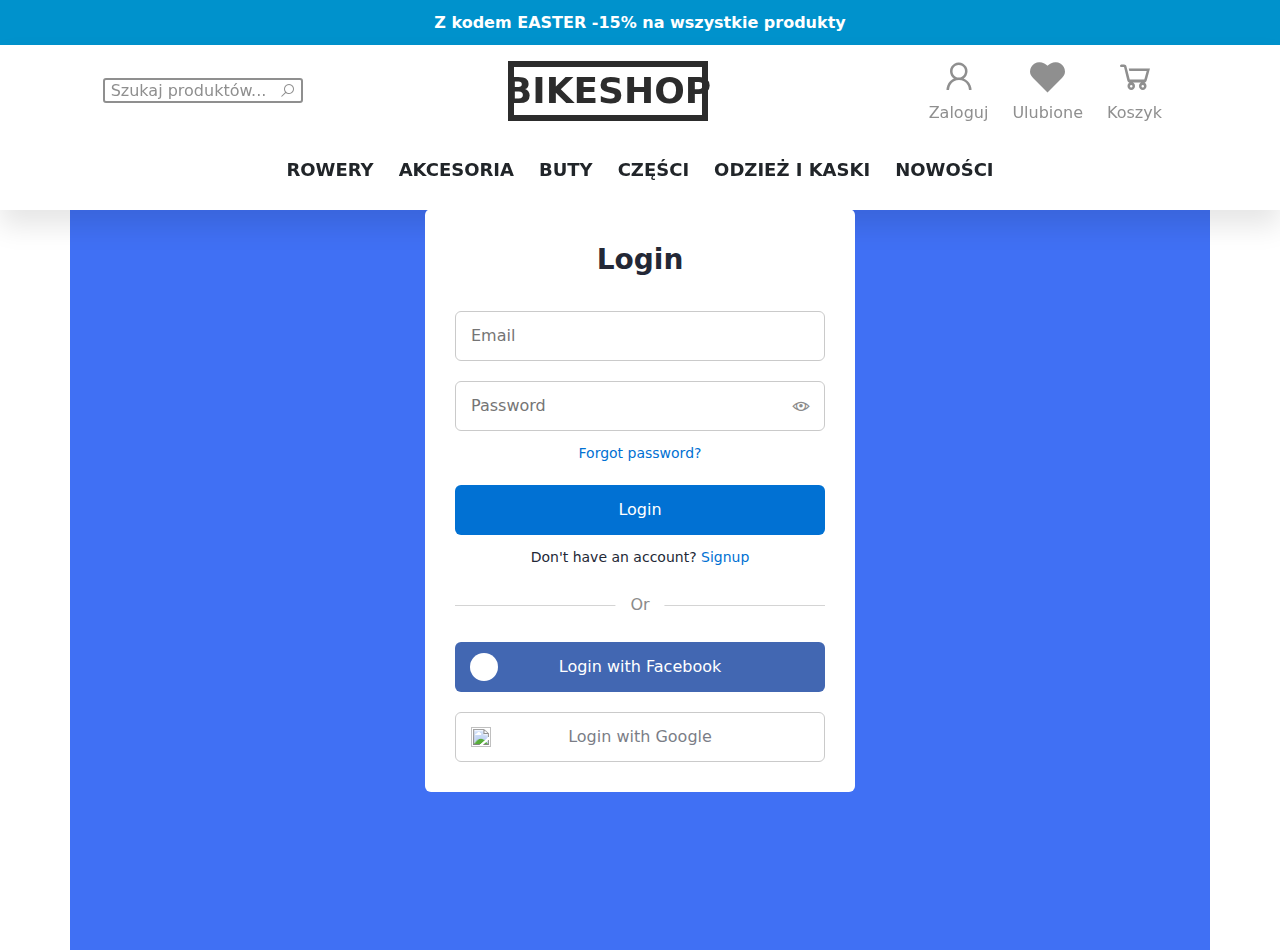
==== login.html @ 2d062e34 "Added login page" ====
<!DOCTYPE html>
<html lang="en">

<head>
    <meta charset="UTF-8">
    <meta http-equiv="X-UA-Compatible" content="IE=edge">
    <meta name="viewport" content="width=device-width, initial-scale=1.0">
    <title>Login</title>
    <link rel="stylesheet" href="assets/css/style.css">
    <link rel="stylesheet" href="assets/css/bootstrap.css">
    <link rel="stylesheet" href="./assets/css/line-awesome.min.css">
</head>

<body>


    <body>
        <div class="promotionNav">Z kodem EASTER -15% na wszystkie produkty</div>
        <div class="nav">

            <div class="navMain">
                <div class="searchBar">Szukaj produktów...<i class="las la-search"></i></div>
                <a href="#"><div class="navLogo">BIKESHOP</div></a>
                <div class="userIcons ">
                    <a href="login.html"><div class="userLogin">
                        <i class="las la-user"></i>
                        Zaloguj
                    </div></a>
                    <div class="userFavorite">
                        <i class="las la-heart"></i>
                        Ulubione
                    </div>
                    <div class="userCart">
                        <i class="las la-shopping-cart"></i>
                        Koszyk
                    </div>
                </div>
            </div>
            <div class="categoriesNav">
                <a>ROWERY</a>
                <a>AKCESORIA</a>
                <a>BUTY</a>
                <a>CZĘŚCI</a>
                <a>ODZIEŻ I KASKI</a>
                <a>NOWOŚCI</a>
            </div>
        </div>

        <section class="container forms" style="margin-top: 50px;">
            <div class="form login">
                <div class="form-content">
                    <header>Login</header>
                    <form action="#">
                        <div class="field input-field">
                            <input type="email" placeholder="Email" class="input">
                        </div>

                        <div class="field input-field">
                            <input type="password" placeholder="Password" class="password">
                            <i class="las la-eye eye-icon"></i>
                        </div>

                        <div class="form-link">
                            <a href="#" class="forgot-pass">Forgot password?</a>
                        </div>

                        <div class="field button-field">
                            <button>Login</button>
                        </div>
                    </form>

                    <div class="form-link">
                        <span>Don't have an account? <a href="#" class="link signup-link">Signup</a></span>
                    </div>
                </div>

                <div class="line"></div>

                <div class="media-options">
                    <a href="#" class="field facebook">
                        <i class='bx bxl-facebook facebook-icon'></i>
                        <span>Login with Facebook</span>
                    </a>
                </div>

                <div class="media-options">
                    <a href="#" class="field google">
                        <img src="#" alt="" class="google-img">
                        <span>Login with Google</span>
                    </a>
                </div>

            </div>

            <!-- Signup Form -->

            <div class="form signup">
                <div class="form-content">
                    <header>Signup</header>
                    <form action="#">
                        <div class="field input-field">
                            <input type="email" placeholder="Email" class="input">
                        </div>

                        <div class="field input-field">
                            <input type="password" placeholder="Create password" class="password">
                        </div>

                        <div class="field input-field">
                            <input type="password" placeholder="Confirm password" class="password">
                            <i class='bx bx-hide eye-icon'></i>
                        </div>

                        <div class="field button-field">
                            <button>Signup</button>
                        </div>
                    </form>

                    <div class="form-link">
                        <span>Already have an account? <a href="#" class="link login-link">Login</a></span>
                    </div>
                </div>

                <div class="line"></div>

                <div class="media-options">
                    <a href="#" class="field facebook">
                        <i class='bx bxl-facebook facebook-icon'></i>
                        <span>Login with Facebook</span>
                    </a>
                </div>

                <div class="media-options">
                    <a href="#" class="field google">
                        <img src="#" alt="" class="google-img">
                        <span>Login with Google</span>
                    </a>
                </div>

            </div>
        </section>



</body>

</html>
---- assets/css/style.css ----
@import url('https://fonts.googleapis.com/css2?family=Inter:wght@300;400;500;600;700;800;900&display=swap');

:root {
    --color-body: #ffff;
    --color-base: #0092cc;
    --color-text: #1e1e1e;
    --font-base: "Inter";
}

* {
    box-sizing: border-box;
    margin: 0;
    padding: 0;
}

body {
    background-color: var(--color-body);
    color: var(--color-text);
    font-family: var(--font-base), sans-serif;
}

.main {
    display: flex;
    flex-direction: column;
}

.promotionNav {
    position: fixed;
    background-color: var(--color-base);
    color: #ffff;
    font-weight: 700;
    
    display: flex;
    flex-direction: row;
    justify-content: center;
    align-items: center;
    width: 100%;
    height: 45px;
    top: 0;
    margin-bottom: 24px;
    
}

.nav {
    position: fixed;
    background-color: var(--color-body);
    width: 100%;
    height: 165px;
    display: flex;
    justify-content: center;
    align-items: center;
    flex-direction: column;
    box-shadow: 0px 16px 26px rgba(0, 0, 0, 0.1);
    top: 45px;
    left: 0;
    
}

.navMain {
    display: flex;
    justify-content: space-around;
    align-items: center;
    flex-direction: row;
    width: 100%;
    margin-bottom: 24px;
}

a:link {
    text-decoration: none;
}

.searchBar {
    color: #8F8F8F;
    font-size: 16px;
    width: 200px;
    height: 25px;
    border: 2px solid #8F8F8F;
    border-radius: 3px;
    padding: 4px 6px;
}

.searchBar {
    display: flex;
    justify-content: space-between;
    align-items: center;
    flex-direction: row;
}

.navLogo {
    display: flex;
    justify-content: center;
    align-items: center;
    padding: 8px 8px;
    width: 200px;
    height: 60px;
    border: 6px solid #2c2c2c;
    color: #2c2c2c;
    font-size: 36px;
    font-weight: 700;
}

.userIcons {
    display: flex;
    justify-content: center;
    align-items: center;
    width: 264px;
    height: 56px;
    gap: 24px;
}

.userLogin {
    display: flex;
    flex-direction: column;
    justify-content: center;
    align-items: center;
    color: #8F8F8F;
    gap: 5px;
}

.userFavorite {
    display: flex;
    flex-direction: column;
    justify-content: center;
    align-items: center;
    color: #8F8F8F;
    gap: 5px;
}

.userCart {
    display: flex;
    flex-direction: column;
    justify-content: center;
    align-items: center;
    color: #8F8F8F;
    gap: 5px;
}

.userIcons i {
    color: #8f8f8f;
    font-size: 40px;
}

.categoriesNav {
    display: flex;
    justify-content: center;
    align-items: center;
    flex-direction: row;
    width: 100%;
    height: 50px;
    background-color: #ffff;
    gap: 25px;
}

.categoriesNav a {
    font-weight: 700;
    color: #1e1e1e;
    font-size: 18px;
}

.banner_container {
    position: static;
    width: 100%;
    height: 350px;
    overflow: hidden;
    margin-bottom: 50px;
}

.banner_middle1 {
    position:static;
    width: 100%;
    height: 350px;
    background-image: linear-gradient(rgba(0, 0, 0, 0.6), rgba(0, 0, 0, 0.8)), url(/assets/images/pexels-philipp-m-100582.jpg);
    background-size: cover;
    background-repeat: no-repeat;
    background-position: center center;
    padding: 24px;
    
}

.banner_middle1 {
    display: flex;
    flex-direction: row;
    justify-content: space-between;
    align-items: end;
}

.banner_heading {
    display: flex;
    flex-direction: column;
    
}

h1 {
    color: var(--color-base);
}

.banner_heading p {
    color: #ffff;
    font-weight: 500;
    font-size: 28px;
}

.banner_btn {
    background-color: #0092cc;
    border-radius: 20px;
    display: flex;
    flex-direction: row;
    justify-content: center;
    align-items: center;
    padding: 5px 10px;
    width: 172px;
    height: 49px;
    font-weight: 700;
    color: #ffff;
}

.banner_middle2 {
    
    width: 100%;
    height: 350px;
    background-image: linear-gradient(rgba(0, 0, 0, 0.6), rgba(0, 0, 0, 0.8)), url(/assets/images/pexels-mike-1174103.jpg);
    background-size: cover;
    background-repeat: no-repeat;
    background-position: center center;
}

.banner_middle3 {
    position:static;
    width: 100%;
    height: 350px;
    background-image: linear-gradient(rgba(0, 0, 0, 0.6), rgba(0, 0, 0, 0.8)), url(/assets/images/pexels-irene-lasus-90454.jpg);
    background-size: cover;
    background-repeat: no-repeat;
    background-position: center center;
}



.dot {
    height: 15px;
    width: 15px;
    margin: 0 2px;
    background-color: #bbb;
    border-radius: 50%;
    display: inline-block;
    transition: background-color 0.6s ease;
  }


.products_container {
    margin-top: 24px;
    width: 100%;
    height: 350px;
    display: flex;
    align-items: center;
    flex-direction: row;
    gap: 24px;
}

.product {
    display: flex;
    justify-content: center;
    flex-direction: column;
    padding: 16px;
    background-color: #ffff;
    width: 246px;
    height: 290px;
    box-shadow: 0px 0px 30px rgba(0, 0, 0, 0.1);
}

.product img {

    height: 70%;
}

.product_info {
    display: flex;
    flex-direction: column;
    width: 100%;

}

.product_price {
    display: flex;
    align-items: center;
    gap: 5px;
    font-weight: 700;
}

.product_currency {
    font-size: 12px;
}









.footer {
    
    display: flex;
    justify-content: space-between;
    align-items: center;
    padding: 5px 32px;
    bottom: 0;
    
}

.footer_socials {
    display: flex;
    justify-content: center;
    align-items: center;
    font-size: 28px;
    gap: 24px;
    color: #2c2c2c;
    
}

.footer a {
    color: #2c2c2c;
}


.container{
    height: 100vh;
    width: 100%;
    display: flex;
    align-items: center;
    justify-content: center;
    background-color: #4070f4;
    column-gap: 30px;
}
.form{
    position: absolute;
    max-width: 430px;
    width: 100%;
    padding: 30px;
    border-radius: 6px;
    background: #FFF;
}
.form.signup{
    opacity: 0;
    pointer-events: none;
}
.forms.show-signup .form.signup{
    opacity: 1;
    pointer-events: auto;
}
.forms.show-signup .form.login{
    opacity: 0;
    pointer-events: none;
}
header{
    font-size: 28px;
    font-weight: 600;
    color: #232836;
    text-align: center;
}
form{
    margin-top: 30px;
}
.form .field{
    position: relative;
    height: 50px;
    width: 100%;
    margin-top: 20px;
    border-radius: 6px;
}
.field input,
.field button{
    height: 100%;
    width: 100%;
    border: none;
    font-size: 16px;
    font-weight: 400;
    border-radius: 6px;
}
.field input{
    outline: none;
    padding: 0 15px;
    border: 1px solid#CACACA;
}
.field input:focus{
    border-bottom-width: 2px;
}
.eye-icon{
    position: absolute;
    top: 50%;
    right: 10px;
    transform: translateY(-50%);
    font-size: 18px;
    color: #8b8b8b;
    cursor: pointer;
    padding: 5px;
}
.field button{
    color: #fff;
    background-color: #0171d3;
    transition: all 0.3s ease;
    cursor: pointer;
}
.field button:hover{
    background-color: #016dcb;
}
.form-link{
    text-align: center;
    margin-top: 10px;
}
.form-link span,
.form-link a{
    font-size: 14px;
    font-weight: 400;
    color: #232836;
}
.form a{
    color: #0171d3;
    text-decoration: none;
}
.form-content a:hover{
    text-decoration: underline;
}
.line{
    position: relative;
    height: 1px;
    width: 100%;
    margin: 36px 0;
    background-color: #d4d4d4;
}
.line::before{
    content: 'Or';
    position: absolute;
    top: 50%;
    left: 50%;
    transform: translate(-50%, -50%);
    background-color: #FFF;
    color: #8b8b8b;
    padding: 0 15px;
}
.media-options a{
    display: flex;
    align-items: center;
    justify-content: center;
}
a.facebook{
    color: #fff;
    background-color: #4267b2;
}
a.facebook .facebook-icon{
    height: 28px;
    width: 28px;
    color: #0171d3;
    font-size: 20px;
    border-radius: 50%;
    display: flex;
    align-items: center;
    justify-content: center;
    background-color: #fff;
}
.facebook-icon,
img.google-img{
    position: absolute;
    top: 50%;
    left: 15px;
    transform: translateY(-50%);
}
img.google-img{
    height: 20px;
    width: 20px;
    object-fit: cover;
}
a.google{
    border: 1px solid #CACACA;
}
a.google span{
    font-weight: 500;
    opacity: 0.6;
    color: #232836;
}

@media screen and (max-width: 400px) {
    .form{
        padding: 20px 10px;
    }
    
}
---- assets/css/line-awesome.min.css ----
.la,.lab,.lad,.lal,.lar,.las{-moz-osx-font-smoothing:grayscale;-webkit-font-smoothing:antialiased;display:inline-block;font-style:normal;font-variant:normal;text-rendering:auto;line-height:1}.la-lg{font-size:1.33333em;line-height:.75em;vertical-align:-.0667em}.la-xs{font-size:.75em}.la-sm{font-size:.875em}.la-1x{font-size:1em}.la-2x{font-size:2em}.la-3x{font-size:3em}.la-4x{font-size:4em}.la-5x{font-size:5em}.la-6x{font-size:6em}.la-7x{font-size:7em}.la-8x{font-size:8em}.la-9x{font-size:9em}.la-10x{font-size:10em}.la-fw{text-align:center;width:1.25em}.la-ul{list-style-type:none;margin-left:2.5em;padding-left:0}.la-ul>li{position:relative}.la-li{left:-2em;position:absolute;text-align:center;width:2em;line-height:inherit}.la-border{border:solid .08em #eee;border-radius:.1em;padding:.2em .25em .15em}.la-pull-left{float:left}.la-pull-right{float:right}.la.la-pull-left,.lab.la-pull-left,.lal.la-pull-left,.lar.la-pull-left,.las.la-pull-left{margin-right:.3em}.la.la-pull-right,.lab.la-pull-right,.lal.la-pull-right,.lar.la-pull-right,.las.la-pull-right{margin-left:.3em}.la-spin{-webkit-animation:la-spin 2s infinite linear;animation:la-spin 2s infinite linear}.la-pulse{-webkit-animation:la-spin 1s infinite steps(8);animation:la-spin 1s infinite steps(8)}@-webkit-keyframes la-spin{0%{-webkit-transform:rotate(0);transform:rotate(0)}100%{-webkit-transform:rotate(360deg);transform:rotate(360deg)}}@keyframes la-spin{0%{-webkit-transform:rotate(0);transform:rotate(0)}100%{-webkit-transform:rotate(360deg);transform:rotate(360deg)}}.la-rotate-90{-webkit-transform:rotate(90deg);transform:rotate(90deg)}.la-rotate-180{-webkit-transform:rotate(180deg);transform:rotate(180deg)}.la-rotate-270{-webkit-transform:rotate(270deg);transform:rotate(270deg)}.la-flip-horizontal{-webkit-transform:scale(-1,1);transform:scale(-1,1)}.la-flip-vertical{-webkit-transform:scale(1,-1);transform:scale(1,-1)}.la-flip-both,.la-flip-horizontal.la-flip-vertical{-webkit-transform:scale(-1,-1);transform:scale(-1,-1)}:root .la-flip-both,:root .la-flip-horizontal,:root .la-flip-vertical,:root .la-rotate-180,:root .la-rotate-270,:root .la-rotate-90{-webkit-filter:none;filter:none}.la-stack{display:inline-block;height:2em;line-height:2em;position:relative;vertical-align:middle;width:2.5em}.la-stack-1x,.la-stack-2x{left:0;position:absolute;text-align:center;width:100%}.la-stack-1x{line-height:inherit}.la-stack-2x{font-size:2em}.la-inverse{color:#fff}.la-500px:before{content:"\f26e"}.la-accessible-icon:before{content:"\f368"}.la-accusoft:before{content:"\f369"}.la-acquisitions-incorporated:before{content:"\f6af"}.la-ad:before{content:"\f641"}.la-address-book:before{content:"\f2b9"}.la-address-card:before{content:"\f2bb"}.la-adjust:before{content:"\f042"}.la-adn:before{content:"\f170"}.la-adobe:before{content:"\f778"}.la-adversal:before{content:"\f36a"}.la-affiliatetheme:before{content:"\f36b"}.la-air-freshener:before{content:"\f5d0"}.la-airbnb:before{content:"\f834"}.la-algolia:before{content:"\f36c"}.la-align-center:before{content:"\f037"}.la-align-justify:before{content:"\f039"}.la-align-left:before{content:"\f036"}.la-align-right:before{content:"\f038"}.la-alipay:before{content:"\f642"}.la-allergies:before{content:"\f461"}.la-amazon:before{content:"\f270"}.la-amazon-pay:before{content:"\f42c"}.la-ambulance:before{content:"\f0f9"}.la-american-sign-language-interpreting:before{content:"\f2a3"}.la-amilia:before{content:"\f36d"}.la-anchor:before{content:"\f13d"}.la-android:before{content:"\f17b"}.la-angellist:before{content:"\f209"}.la-angle-double-down:before{content:"\f103"}.la-angle-double-left:before{content:"\f100"}.la-angle-double-right:before{content:"\f101"}.la-angle-double-up:before{content:"\f102"}.la-angle-down:before{content:"\f107"}.la-angle-left:before{content:"\f104"}.la-angle-right:before{content:"\f105"}.la-angle-up:before{content:"\f106"}.la-angry:before{content:"\f556"}.la-angrycreative:before{content:"\f36e"}.la-angular:before{content:"\f420"}.la-ankh:before{content:"\f644"}.la-app-store:before{content:"\f36f"}.la-app-store-ios:before{content:"\f370"}.la-apper:before{content:"\f371"}.la-apple:before{content:"\f179"}.la-apple-alt:before{content:"\f5d1"}.la-apple-pay:before{content:"\f415"}.la-archive:before{content:"\f187"}.la-archway:before{content:"\f557"}.la-arrow-alt-circle-down:before{content:"\f358"}.la-arrow-alt-circle-left:before{content:"\f359"}.la-arrow-alt-circle-right:before{content:"\f35a"}.la-arrow-alt-circle-up:before{content:"\f35b"}.la-arrow-circle-down:before{content:"\f0ab"}.la-arrow-circle-left:before{content:"\f0a8"}.la-arrow-circle-right:before{content:"\f0a9"}.la-arrow-circle-up:before{content:"\f0aa"}.la-arrow-down:before{content:"\f063"}.la-arrow-left:before{content:"\f060"}.la-arrow-right:before{content:"\f061"}.la-arrow-up:before{content:"\f062"}.la-arrows-alt:before{content:"\f0b2"}.la-arrows-alt-h:before{content:"\f337"}.la-arrows-alt-v:before{content:"\f338"}.la-artstation:before{content:"\f77a"}.la-assistive-listening-systems:before{content:"\f2a2"}.la-asterisk:before{content:"\f069"}.la-asymmetrik:before{content:"\f372"}.la-at:before{content:"\f1fa"}.la-atlas:before{content:"\f558"}.la-atlassian:before{content:"\f77b"}.la-atom:before{content:"\f5d2"}.la-audible:before{content:"\f373"}.la-audio-description:before{content:"\f29e"}.la-autoprefixer:before{content:"\f41c"}.la-avianex:before{content:"\f374"}.la-aviato:before{content:"\f421"}.la-award:before{content:"\f559"}.la-aws:before{content:"\f375"}.la-baby:before{content:"\f77c"}.la-baby-carriage:before{content:"\f77d"}.la-backspace:before{content:"\f55a"}.la-backward:before{content:"\f04a"}.la-bacon:before{content:"\f7e5"}.la-balance-scale:before{content:"\f24e"}.la-balance-scale-left:before{content:"\f515"}.la-balance-scale-right:before{content:"\f516"}.la-ban:before{content:"\f05e"}.la-band-aid:before{content:"\f462"}.la-bandcamp:before{content:"\f2d5"}.la-barcode:before{content:"\f02a"}.la-bars:before{content:"\f0c9"}.la-baseball-ball:before{content:"\f433"}.la-basketball-ball:before{content:"\f434"}.la-bath:before{content:"\f2cd"}.la-battery-empty:before{content:"\f244"}.la-battery-full:before{content:"\f240"}.la-battery-half:before{content:"\f242"}.la-battery-quarter:before{content:"\f243"}.la-battery-three-quarters:before{content:"\f241"}.la-battle-net:before{content:"\f835"}.la-bed:before{content:"\f236"}.la-beer:before{content:"\f0fc"}.la-behance:before{content:"\f1b4"}.la-behance-square:before{content:"\f1b5"}.la-bell:before{content:"\f0f3"}.la-bell-slash:before{content:"\f1f6"}.la-bezier-curve:before{content:"\f55b"}.la-bible:before{content:"\f647"}.la-bicycle:before{content:"\f206"}.la-biking:before{content:"\f84a"}.la-bimobject:before{content:"\f378"}.la-binoculars:before{content:"\f1e5"}.la-biohazard:before{content:"\f780"}.la-birthday-cake:before{content:"\f1fd"}.la-bitbucket:before{content:"\f171"}.la-bitcoin:before{content:"\f379"}.la-bity:before{content:"\f37a"}.la-black-tie:before{content:"\f27e"}.la-blackberry:before{content:"\f37b"}.la-blender:before{content:"\f517"}.la-blender-phone:before{content:"\f6b6"}.la-blind:before{content:"\f29d"}.la-blog:before{content:"\f781"}.la-blogger:before{content:"\f37c"}.la-blogger-b:before{content:"\f37d"}.la-bluetooth:before{content:"\f293"}.la-bluetooth-b:before{content:"\f294"}.la-bold:before{content:"\f032"}.la-bolt:before{content:"\f0e7"}.la-bomb:before{content:"\f1e2"}.la-bone:before{content:"\f5d7"}.la-bong:before{content:"\f55c"}.la-book:before{content:"\f02d"}.la-book-dead:before{content:"\f6b7"}.la-book-medical:before{content:"\f7e6"}.la-book-open:before{content:"\f518"}.la-book-reader:before{content:"\f5da"}.la-bookmark:before{content:"\f02e"}.la-bootstrap:before{content:"\f836"}.la-border-all:before{content:"\f84c"}.la-border-none:before{content:"\f850"}.la-border-style:before{content:"\f853"}.la-bowling-ball:before{content:"\f436"}.la-box:before{content:"\f466"}.la-box-open:before{content:"\f49e"}.la-boxes:before{content:"\f468"}.la-braille:before{content:"\f2a1"}.la-brain:before{content:"\f5dc"}.la-bread-slice:before{content:"\f7ec"}.la-briefcase:before{content:"\f0b1"}.la-briefcase-medical:before{content:"\f469"}.la-broadcast-tower:before{content:"\f519"}.la-broom:before{content:"\f51a"}.la-brush:before{content:"\f55d"}.la-btc:before{content:"\f15a"}.la-buffer:before{content:"\f837"}.la-bug:before{content:"\f188"}.la-building:before{content:"\f1ad"}.la-bullhorn:before{content:"\f0a1"}.la-bullseye:before{content:"\f140"}.la-burn:before{content:"\f46a"}.la-buromobelexperte:before{content:"\f37f"}.la-bus:before{content:"\f207"}.la-bus-alt:before{content:"\f55e"}.la-business-time:before{content:"\f64a"}.la-buy-n-large:before{content:"\f8a6"}.la-buysellads:before{content:"\f20d"}.la-calculator:before{content:"\f1ec"}.la-calendar:before{content:"\f133"}.la-calendar-alt:before{content:"\f073"}.la-calendar-check:before{content:"\f274"}.la-calendar-day:before{content:"\f783"}.la-calendar-minus:before{content:"\f272"}.la-calendar-plus:before{content:"\f271"}.la-calendar-times:before{content:"\f273"}.la-calendar-week:before{content:"\f784"}.la-camera:before{content:"\f030"}.la-camera-retro:before{content:"\f083"}.la-campground:before{content:"\f6bb"}.la-canadian-maple-leaf:before{content:"\f785"}.la-candy-cane:before{content:"\f786"}.la-cannabis:before{content:"\f55f"}.la-capsules:before{content:"\f46b"}.la-car:before{content:"\f1b9"}.la-car-alt:before{content:"\f5de"}.la-car-battery:before{content:"\f5df"}.la-car-crash:before{content:"\f5e1"}.la-car-side:before{content:"\f5e4"}.la-caret-down:before{content:"\f0d7"}.la-caret-left:before{content:"\f0d9"}.la-caret-right:before{content:"\f0da"}.la-caret-square-down:before{content:"\f150"}.la-caret-square-left:before{content:"\f191"}.la-caret-square-right:before{content:"\f152"}.la-caret-square-up:before{content:"\f151"}.la-caret-up:before{content:"\f0d8"}.la-carrot:before{content:"\f787"}.la-cart-arrow-down:before{content:"\f218"}.la-cart-plus:before{content:"\f217"}.la-cash-register:before{content:"\f788"}.la-cat:before{content:"\f6be"}.la-cc-amazon-pay:before{content:"\f42d"}.la-cc-amex:before{content:"\f1f3"}.la-cc-apple-pay:before{content:"\f416"}.la-cc-diners-club:before{content:"\f24c"}.la-cc-discover:before{content:"\f1f2"}.la-cc-jcb:before{content:"\f24b"}.la-cc-mastercard:before{content:"\f1f1"}.la-cc-paypal:before{content:"\f1f4"}.la-cc-stripe:before{content:"\f1f5"}.la-cc-visa:before{content:"\f1f0"}.la-centercode:before{content:"\f380"}.la-centos:before{content:"\f789"}.la-certificate:before{content:"\f0a3"}.la-chair:before{content:"\f6c0"}.la-chalkboard:before{content:"\f51b"}.la-chalkboard-teacher:before{content:"\f51c"}.la-charging-station:before{content:"\f5e7"}.la-chart-area:before{content:"\f1fe"}.la-chart-bar:before{content:"\f080"}.la-chart-line:before{content:"\f201"}.la-chart-pie:before{content:"\f200"}.la-check:before{content:"\f00c"}.la-check-circle:before{content:"\f058"}.la-check-double:before{content:"\f560"}.la-check-square:before{content:"\f14a"}.la-cheese:before{content:"\f7ef"}.la-chess:before{content:"\f439"}.la-chess-bishop:before{content:"\f43a"}.la-chess-board:before{content:"\f43c"}.la-chess-king:before{content:"\f43f"}.la-chess-knight:before{content:"\f441"}.la-chess-pawn:before{content:"\f443"}.la-chess-queen:before{content:"\f445"}.la-chess-rook:before{content:"\f447"}.la-chevron-circle-down:before{content:"\f13a"}.la-chevron-circle-left:before{content:"\f137"}.la-chevron-circle-right:before{content:"\f138"}.la-chevron-circle-up:before{content:"\f139"}.la-chevron-down:before{content:"\f078"}.la-chevron-left:before{content:"\f053"}.la-chevron-right:before{content:"\f054"}.la-chevron-up:before{content:"\f077"}.la-child:before{content:"\f1ae"}.la-chrome:before{content:"\f268"}.la-chromecast:before{content:"\f838"}.la-church:before{content:"\f51d"}.la-circle:before{content:"\f111"}.la-circle-notch:before{content:"\f1ce"}.la-city:before{content:"\f64f"}.la-clinic-medical:before{content:"\f7f2"}.la-clipboard:before{content:"\f328"}.la-clipboard-check:before{content:"\f46c"}.la-clipboard-list:before{content:"\f46d"}.la-clock:before{content:"\f017"}.la-clone:before{content:"\f24d"}.la-closed-captioning:before{content:"\f20a"}.la-cloud:before{content:"\f0c2"}.la-cloud-download-alt:before{content:"\f381"}.la-cloud-meatball:before{content:"\f73b"}.la-cloud-moon:before{content:"\f6c3"}.la-cloud-moon-rain:before{content:"\f73c"}.la-cloud-rain:before{content:"\f73d"}.la-cloud-showers-heavy:before{content:"\f740"}.la-cloud-sun:before{content:"\f6c4"}.la-cloud-sun-rain:before{content:"\f743"}.la-cloud-upload-alt:before{content:"\f382"}.la-cloudscale:before{content:"\f383"}.la-cloudsmith:before{content:"\f384"}.la-cloudversify:before{content:"\f385"}.la-cocktail:before{content:"\f561"}.la-code:before{content:"\f121"}.la-code-branch:before{content:"\f126"}.la-codepen:before{content:"\f1cb"}.la-codiepie:before{content:"\f284"}.la-coffee:before{content:"\f0f4"}.la-cog:before{content:"\f013"}.la-cogs:before{content:"\f085"}.la-coins:before{content:"\f51e"}.la-columns:before{content:"\f0db"}.la-comment:before{content:"\f075"}.la-comment-alt:before{content:"\f27a"}.la-comment-dollar:before{content:"\f651"}.la-comment-dots:before{content:"\f4ad"}.la-comment-medical:before{content:"\f7f5"}.la-comment-slash:before{content:"\f4b3"}.la-comments:before{content:"\f086"}.la-comments-dollar:before{content:"\f653"}.la-compact-disc:before{content:"\f51f"}.la-compass:before{content:"\f14e"}.la-compress:before{content:"\f066"}.la-compress-arrows-alt:before{content:"\f78c"}.la-concierge-bell:before{content:"\f562"}.la-confluence:before{content:"\f78d"}.la-connectdevelop:before{content:"\f20e"}.la-contao:before{content:"\f26d"}.la-cookie:before{content:"\f563"}.la-cookie-bite:before{content:"\f564"}.la-copy:before{content:"\f0c5"}.la-copyright:before{content:"\f1f9"}.la-cotton-bureau:before{content:"\f89e"}.la-couch:before{content:"\f4b8"}.la-cpanel:before{content:"\f388"}.la-creative-commons:before{content:"\f25e"}.la-creative-commons-by:before{content:"\f4e7"}.la-creative-commons-nc:before{content:"\f4e8"}.la-creative-commons-nc-eu:before{content:"\f4e9"}.la-creative-commons-nc-jp:before{content:"\f4ea"}.la-creative-commons-nd:before{content:"\f4eb"}.la-creative-commons-pd:before{content:"\f4ec"}.la-creative-commons-pd-alt:before{content:"\f4ed"}.la-creative-commons-remix:before{content:"\f4ee"}.la-creative-commons-sa:before{content:"\f4ef"}.la-creative-commons-sampling:before{content:"\f4f0"}.la-creative-commons-sampling-plus:before{content:"\f4f1"}.la-creative-commons-share:before{content:"\f4f2"}.la-creative-commons-zero:before{content:"\f4f3"}.la-credit-card:before{content:"\f09d"}.la-critical-role:before{content:"\f6c9"}.la-crop:before{content:"\f125"}.la-crop-alt:before{content:"\f565"}.la-cross:before{content:"\f654"}.la-crosshairs:before{content:"\f05b"}.la-crow:before{content:"\f520"}.la-crown:before{content:"\f521"}.la-crutch:before{content:"\f7f7"}.la-css3:before{content:"\f13c"}.la-css3-alt:before{content:"\f38b"}.la-cube:before{content:"\f1b2"}.la-cubes:before{content:"\f1b3"}.la-cut:before{content:"\f0c4"}.la-cuttlefish:before{content:"\f38c"}.la-d-and-d:before{content:"\f38d"}.la-d-and-d-beyond:before{content:"\f6ca"}.la-dashcube:before{content:"\f210"}.la-database:before{content:"\f1c0"}.la-deaf:before{content:"\f2a4"}.la-delicious:before{content:"\f1a5"}.la-democrat:before{content:"\f747"}.la-deploydog:before{content:"\f38e"}.la-deskpro:before{content:"\f38f"}.la-desktop:before{content:"\f108"}.la-dev:before{content:"\f6cc"}.la-deviantart:before{content:"\f1bd"}.la-dharmachakra:before{content:"\f655"}.la-dhl:before{content:"\f790"}.la-diagnoses:before{content:"\f470"}.la-diaspora:before{content:"\f791"}.la-dice:before{content:"\f522"}.la-dice-d20:before{content:"\f6cf"}.la-dice-d6:before{content:"\f6d1"}.la-dice-five:before{content:"\f523"}.la-dice-four:before{content:"\f524"}.la-dice-one:before{content:"\f525"}.la-dice-six:before{content:"\f526"}.la-dice-three:before{content:"\f527"}.la-dice-two:before{content:"\f528"}.la-digg:before{content:"\f1a6"}.la-digital-ocean:before{content:"\f391"}.la-digital-tachograph:before{content:"\f566"}.la-directions:before{content:"\f5eb"}.la-discord:before{content:"\f392"}.la-discourse:before{content:"\f393"}.la-divide:before{content:"\f529"}.la-dizzy:before{content:"\f567"}.la-dna:before{content:"\f471"}.la-dochub:before{content:"\f394"}.la-docker:before{content:"\f395"}.la-dog:before{content:"\f6d3"}.la-dollar-sign:before{content:"\f155"}.la-dolly:before{content:"\f472"}.la-dolly-flatbed:before{content:"\f474"}.la-donate:before{content:"\f4b9"}.la-door-closed:before{content:"\f52a"}.la-door-open:before{content:"\f52b"}.la-dot-circle:before{content:"\f192"}.la-dove:before{content:"\f4ba"}.la-download:before{content:"\f019"}.la-draft2digital:before{content:"\f396"}.la-drafting-compass:before{content:"\f568"}.la-dragon:before{content:"\f6d5"}.la-draw-polygon:before{content:"\f5ee"}.la-dribbble:before{content:"\f17d"}.la-dribbble-square:before{content:"\f397"}.la-dropbox:before{content:"\f16b"}.la-drum:before{content:"\f569"}.la-drum-steelpan:before{content:"\f56a"}.la-drumstick-bite:before{content:"\f6d7"}.la-drupal:before{content:"\f1a9"}.la-dumbbell:before{content:"\f44b"}.la-dumpster:before{content:"\f793"}.la-dumpster-fire:before{content:"\f794"}.la-dungeon:before{content:"\f6d9"}.la-dyalog:before{content:"\f399"}.la-earlybirds:before{content:"\f39a"}.la-ebay:before{content:"\f4f4"}.la-edge:before{content:"\f282"}.la-edit:before{content:"\f044"}.la-egg:before{content:"\f7fb"}.la-eject:before{content:"\f052"}.la-elementor:before{content:"\f430"}.la-ellipsis-h:before{content:"\f141"}.la-ellipsis-v:before{content:"\f142"}.la-ello:before{content:"\f5f1"}.la-ember:before{content:"\f423"}.la-empire:before{content:"\f1d1"}.la-envelope:before{content:"\f0e0"}.la-envelope-open:before{content:"\f2b6"}.la-envelope-open-text:before{content:"\f658"}.la-envelope-square:before{content:"\f199"}.la-envira:before{content:"\f299"}.la-equals:before{content:"\f52c"}.la-eraser:before{content:"\f12d"}.la-erlang:before{content:"\f39d"}.la-ethereum:before{content:"\f42e"}.la-ethernet:before{content:"\f796"}.la-etsy:before{content:"\f2d7"}.la-euro-sign:before{content:"\f153"}.la-evernote:before{content:"\f839"}.la-exchange-alt:before{content:"\f362"}.la-exclamation:before{content:"\f12a"}.la-exclamation-circle:before{content:"\f06a"}.la-exclamation-triangle:before{content:"\f071"}.la-expand:before{content:"\f065"}.la-expand-arrows-alt:before{content:"\f31e"}.la-expeditedssl:before{content:"\f23e"}.la-external-link-alt:before{content:"\f35d"}.la-external-link-square-alt:before{content:"\f360"}.la-eye:before{content:"\f06e"}.la-eye-dropper:before{content:"\f1fb"}.la-eye-slash:before{content:"\f070"}.la-facebook:before{content:"\f09a"}.la-facebook-f:before{content:"\f39e"}.la-facebook-messenger:before{content:"\f39f"}.la-facebook-square:before{content:"\f082"}.la-fan:before{content:"\f863"}.la-fantasy-flight-games:before{content:"\f6dc"}.la-fast-backward:before{content:"\f049"}.la-fast-forward:before{content:"\f050"}.la-fax:before{content:"\f1ac"}.la-feather:before{content:"\f52d"}.la-feather-alt:before{content:"\f56b"}.la-fedex:before{content:"\f797"}.la-fedora:before{content:"\f798"}.la-female:before{content:"\f182"}.la-fighter-jet:before{content:"\f0fb"}.la-figma:before{content:"\f799"}.la-file:before{content:"\f15b"}.la-file-alt:before{content:"\f15c"}.la-file-archive:before{content:"\f1c6"}.la-file-audio:before{content:"\f1c7"}.la-file-code:before{content:"\f1c9"}.la-file-contract:before{content:"\f56c"}.la-file-csv:before{content:"\f6dd"}.la-file-download:before{content:"\f56d"}.la-file-excel:before{content:"\f1c3"}.la-file-export:before{content:"\f56e"}.la-file-image:before{content:"\f1c5"}.la-file-import:before{content:"\f56f"}.la-file-invoice:before{content:"\f570"}.la-file-invoice-dollar:before{content:"\f571"}.la-file-medical:before{content:"\f477"}.la-file-medical-alt:before{content:"\f478"}.la-file-pdf:before{content:"\f1c1"}.la-file-powerpoint:before{content:"\f1c4"}.la-file-prescription:before{content:"\f572"}.la-file-signature:before{content:"\f573"}.la-file-upload:before{content:"\f574"}.la-file-video:before{content:"\f1c8"}.la-file-word:before{content:"\f1c2"}.la-fill:before{content:"\f575"}.la-fill-drip:before{content:"\f576"}.la-film:before{content:"\f008"}.la-filter:before{content:"\f0b0"}.la-fingerprint:before{content:"\f577"}.la-fire:before{content:"\f06d"}.la-fire-alt:before{content:"\f7e4"}.la-fire-extinguisher:before{content:"\f134"}.la-firefox:before{content:"\f269"}.la-first-aid:before{content:"\f479"}.la-first-order:before{content:"\f2b0"}.la-first-order-alt:before{content:"\f50a"}.la-firstdraft:before{content:"\f3a1"}.la-fish:before{content:"\f578"}.la-fist-raised:before{content:"\f6de"}.la-flag:before{content:"\f024"}.la-flag-checkered:before{content:"\f11e"}.la-flag-usa:before{content:"\f74d"}.la-flask:before{content:"\f0c3"}.la-flickr:before{content:"\f16e"}.la-flipboard:before{content:"\f44d"}.la-flushed:before{content:"\f579"}.la-fly:before{content:"\f417"}.la-folder:before{content:"\f07b"}.la-folder-minus:before{content:"\f65d"}.la-folder-open:before{content:"\f07c"}.la-folder-plus:before{content:"\f65e"}.la-font:before{content:"\f031"}.la-font-awesome:before{content:"\f2b4"}.la-font-awesome-alt:before{content:"\f35c"}.la-font-awesome-flag:before{content:"\f425"}.la-font-awesome-logo-full:before{content:"\f4e6"}.la-fonticons:before{content:"\f280"}.la-fonticons-fi:before{content:"\f3a2"}.la-football-ball:before{content:"\f44e"}.la-fort-awesome:before{content:"\f286"}.la-fort-awesome-alt:before{content:"\f3a3"}.la-forumbee:before{content:"\f211"}.la-forward:before{content:"\f04e"}.la-foursquare:before{content:"\f180"}.la-free-code-camp:before{content:"\f2c5"}.la-freebsd:before{content:"\f3a4"}.la-frog:before{content:"\f52e"}.la-frown:before{content:"\f119"}.la-frown-open:before{content:"\f57a"}.la-fulcrum:before{content:"\f50b"}.la-funnel-dollar:before{content:"\f662"}.la-futbol:before{content:"\f1e3"}.la-galactic-republic:before{content:"\f50c"}.la-galactic-senate:before{content:"\f50d"}.la-gamepad:before{content:"\f11b"}.la-gas-pump:before{content:"\f52f"}.la-gavel:before{content:"\f0e3"}.la-gem:before{content:"\f3a5"}.la-genderless:before{content:"\f22d"}.la-get-pocket:before{content:"\f265"}.la-gg:before{content:"\f260"}.la-gg-circle:before{content:"\f261"}.la-ghost:before{content:"\f6e2"}.la-gift:before{content:"\f06b"}.la-gifts:before{content:"\f79c"}.la-git:before{content:"\f1d3"}.la-git-alt:before{content:"\f841"}.la-git-square:before{content:"\f1d2"}.la-github:before{content:"\f09b"}.la-github-alt:before{content:"\f113"}.la-github-square:before{content:"\f092"}.la-gitkraken:before{content:"\f3a6"}.la-gitlab:before{content:"\f296"}.la-gitter:before{content:"\f426"}.la-glass-cheers:before{content:"\f79f"}.la-glass-martini:before{content:"\f000"}.la-glass-martini-alt:before{content:"\f57b"}.la-glass-whiskey:before{content:"\f7a0"}.la-glasses:before{content:"\f530"}.la-glide:before{content:"\f2a5"}.la-glide-g:before{content:"\f2a6"}.la-globe:before{content:"\f0ac"}.la-globe-africa:before{content:"\f57c"}.la-globe-americas:before{content:"\f57d"}.la-globe-asia:before{content:"\f57e"}.la-globe-europe:before{content:"\f7a2"}.la-gofore:before{content:"\f3a7"}.la-golf-ball:before{content:"\f450"}.la-goodreads:before{content:"\f3a8"}.la-goodreads-g:before{content:"\f3a9"}.la-google:before{content:"\f1a0"}.la-google-drive:before{content:"\f3aa"}.la-google-play:before{content:"\f3ab"}.la-google-plus:before{content:"\f2b3"}.la-google-plus-g:before{content:"\f0d5"}.la-google-plus-square:before{content:"\f0d4"}.la-google-wallet:before{content:"\f1ee"}.la-gopuram:before{content:"\f664"}.la-graduation-cap:before{content:"\f19d"}.la-gratipay:before{content:"\f184"}.la-grav:before{content:"\f2d6"}.la-greater-than:before{content:"\f531"}.la-greater-than-equal:before{content:"\f532"}.la-grimace:before{content:"\f57f"}.la-grin:before{content:"\f580"}.la-grin-alt:before{content:"\f581"}.la-grin-beam:before{content:"\f582"}.la-grin-beam-sweat:before{content:"\f583"}.la-grin-hearts:before{content:"\f584"}.la-grin-squint:before{content:"\f585"}.la-grin-squint-tears:before{content:"\f586"}.la-grin-stars:before{content:"\f587"}.la-grin-tears:before{content:"\f588"}.la-grin-tongue:before{content:"\f589"}.la-grin-tongue-squint:before{content:"\f58a"}.la-grin-tongue-wink:before{content:"\f58b"}.la-grin-wink:before{content:"\f58c"}.la-grip-horizontal:before{content:"\f58d"}.la-grip-lines:before{content:"\f7a4"}.la-grip-lines-vertical:before{content:"\f7a5"}.la-grip-vertical:before{content:"\f58e"}.la-gripfire:before{content:"\f3ac"}.la-grunt:before{content:"\f3ad"}.la-guitar:before{content:"\f7a6"}.la-gulp:before{content:"\f3ae"}.la-h-square:before{content:"\f0fd"}.la-hacker-news:before{content:"\f1d4"}.la-hacker-news-square:before{content:"\f3af"}.la-hackerrank:before{content:"\f5f7"}.la-hamburger:before{content:"\f805"}.la-hammer:before{content:"\f6e3"}.la-hamsa:before{content:"\f665"}.la-hand-holding:before{content:"\f4bd"}.la-hand-holding-heart:before{content:"\f4be"}.la-hand-holding-usd:before{content:"\f4c0"}.la-hand-lizard:before{content:"\f258"}.la-hand-middle-finger:before{content:"\f806"}.la-hand-paper:before{content:"\f256"}.la-hand-peace:before{content:"\f25b"}.la-hand-point-down:before{content:"\f0a7"}.la-hand-point-left:before{content:"\f0a5"}.la-hand-point-right:before{content:"\f0a4"}.la-hand-point-up:before{content:"\f0a6"}.la-hand-pointer:before{content:"\f25a"}.la-hand-rock:before{content:"\f255"}.la-hand-scissors:before{content:"\f257"}.la-hand-spock:before{content:"\f259"}.la-hands:before{content:"\f4c2"}.la-hands-helping:before{content:"\f4c4"}.la-handshake:before{content:"\f2b5"}.la-hanukiah:before{content:"\f6e6"}.la-hard-hat:before{content:"\f807"}.la-hashtag:before{content:"\f292"}.la-hat-cowboy:before{content:"\f8c0"}.la-hat-cowboy-side:before{content:"\f8c1"}.la-hat-wizard:before{content:"\f6e8"}.la-haykal:before{content:"\f666"}.la-hdd:before{content:"\f0a0"}.la-heading:before{content:"\f1dc"}.la-headphones:before{content:"\f025"}.la-headphones-alt:before{content:"\f58f"}.la-headset:before{content:"\f590"}.la-heart:before{content:"\f004"}.la-heart-broken:before{content:"\f7a9"}.la-heartbeat:before{content:"\f21e"}.la-helicopter:before{content:"\f533"}.la-highlighter:before{content:"\f591"}.la-hiking:before{content:"\f6ec"}.la-hippo:before{content:"\f6ed"}.la-hips:before{content:"\f452"}.la-hire-a-helper:before{content:"\f3b0"}.la-history:before{content:"\f1da"}.la-hockey-puck:before{content:"\f453"}.la-holly-berry:before{content:"\f7aa"}.la-home:before{content:"\f015"}.la-hooli:before{content:"\f427"}.la-hornbill:before{content:"\f592"}.la-horse:before{content:"\f6f0"}.la-horse-head:before{content:"\f7ab"}.la-hospital:before{content:"\f0f8"}.la-hospital-alt:before{content:"\f47d"}.la-hospital-symbol:before{content:"\f47e"}.la-hot-tub:before{content:"\f593"}.la-hotdog:before{content:"\f80f"}.la-hotel:before{content:"\f594"}.la-hotjar:before{content:"\f3b1"}.la-hourglass:before{content:"\f254"}.la-hourglass-end:before{content:"\f253"}.la-hourglass-half:before{content:"\f252"}.la-hourglass-start:before{content:"\f251"}.la-house-damage:before{content:"\f6f1"}.la-houzz:before{content:"\f27c"}.la-hryvnia:before{content:"\f6f2"}.la-html5:before{content:"\f13b"}.la-hubspot:before{content:"\f3b2"}.la-i-cursor:before{content:"\f246"}.la-ice-cream:before{content:"\f810"}.la-icicles:before{content:"\f7ad"}.la-icons:before{content:"\f86d"}.la-id-badge:before{content:"\f2c1"}.la-id-card:before{content:"\f2c2"}.la-id-card-alt:before{content:"\f47f"}.la-igloo:before{content:"\f7ae"}.la-image:before{content:"\f03e"}.la-images:before{content:"\f302"}.la-imdb:before{content:"\f2d8"}.la-inbox:before{content:"\f01c"}.la-indent:before{content:"\f03c"}.la-industry:before{content:"\f275"}.la-infinity:before{content:"\f534"}.la-info:before{content:"\f129"}.la-info-circle:before{content:"\f05a"}.la-instagram:before{content:"\f16d"}.la-intercom:before{content:"\f7af"}.la-internet-explorer:before{content:"\f26b"}.la-invision:before{content:"\f7b0"}.la-ioxhost:before{content:"\f208"}.la-italic:before{content:"\f033"}.la-itch-io:before{content:"\f83a"}.la-itunes:before{content:"\f3b4"}.la-itunes-note:before{content:"\f3b5"}.la-java:before{content:"\f4e4"}.la-jedi:before{content:"\f669"}.la-jedi-order:before{content:"\f50e"}.la-jenkins:before{content:"\f3b6"}.la-jira:before{content:"\f7b1"}.la-joget:before{content:"\f3b7"}.la-joint:before{content:"\f595"}.la-joomla:before{content:"\f1aa"}.la-journal-whills:before{content:"\f66a"}.la-js:before{content:"\f3b8"}.la-js-square:before{content:"\f3b9"}.la-jsfiddle:before{content:"\f1cc"}.la-kaaba:before{content:"\f66b"}.la-kaggle:before{content:"\f5fa"}.la-key:before{content:"\f084"}.la-keybase:before{content:"\f4f5"}.la-keyboard:before{content:"\f11c"}.la-keycdn:before{content:"\f3ba"}.la-khanda:before{content:"\f66d"}.la-kickstarter:before{content:"\f3bb"}.la-kickstarter-k:before{content:"\f3bc"}.la-kiss:before{content:"\f596"}.la-kiss-beam:before{content:"\f597"}.la-kiss-wink-heart:before{content:"\f598"}.la-kiwi-bird:before{content:"\f535"}.la-korvue:before{content:"\f42f"}.la-landmark:before{content:"\f66f"}.la-language:before{content:"\f1ab"}.la-laptop:before{content:"\f109"}.la-laptop-code:before{content:"\f5fc"}.la-laptop-medical:before{content:"\f812"}.la-laravel:before{content:"\f3bd"}.la-lastfm:before{content:"\f202"}.la-lastfm-square:before{content:"\f203"}.la-laugh:before{content:"\f599"}.la-laugh-beam:before{content:"\f59a"}.la-laugh-squint:before{content:"\f59b"}.la-laugh-wink:before{content:"\f59c"}.la-layer-group:before{content:"\f5fd"}.la-leaf:before{content:"\f06c"}.la-leanpub:before{content:"\f212"}.la-lemon:before{content:"\f094"}.la-less:before{content:"\f41d"}.la-less-than:before{content:"\f536"}.la-less-than-equal:before{content:"\f537"}.la-level-down-alt:before{content:"\f3be"}.la-level-up-alt:before{content:"\f3bf"}.la-life-ring:before{content:"\f1cd"}.la-lightbulb:before{content:"\f0eb"}.la-line:before{content:"\f3c0"}.la-link:before{content:"\f0c1"}.la-linkedin:before{content:"\f08c"}.la-linkedin-in:before{content:"\f0e1"}.la-linode:before{content:"\f2b8"}.la-linux:before{content:"\f17c"}.la-lira-sign:before{content:"\f195"}.la-list:before{content:"\f03a"}.la-list-alt:before{content:"\f022"}.la-list-ol:before{content:"\f0cb"}.la-list-ul:before{content:"\f0ca"}.la-location-arrow:before{content:"\f124"}.la-lock:before{content:"\f023"}.la-lock-open:before{content:"\f3c1"}.la-long-arrow-alt-down:before{content:"\f309"}.la-long-arrow-alt-left:before{content:"\f30a"}.la-long-arrow-alt-right:before{content:"\f30b"}.la-long-arrow-alt-up:before{content:"\f30c"}.la-low-vision:before{content:"\f2a8"}.la-luggage-cart:before{content:"\f59d"}.la-lyft:before{content:"\f3c3"}.la-magento:before{content:"\f3c4"}.la-magic:before{content:"\f0d0"}.la-magnet:before{content:"\f076"}.la-mail-bulk:before{content:"\f674"}.la-mailchimp:before{content:"\f59e"}.la-male:before{content:"\f183"}.la-mandalorian:before{content:"\f50f"}.la-map:before{content:"\f279"}.la-map-marked:before{content:"\f59f"}.la-map-marked-alt:before{content:"\f5a0"}.la-map-marker:before{content:"\f041"}.la-map-marker-alt:before{content:"\f3c5"}.la-map-pin:before{content:"\f276"}.la-map-signs:before{content:"\f277"}.la-markdown:before{content:"\f60f"}.la-marker:before{content:"\f5a1"}.la-mars:before{content:"\f222"}.la-mars-double:before{content:"\f227"}.la-mars-stroke:before{content:"\f229"}.la-mars-stroke-h:before{content:"\f22b"}.la-mars-stroke-v:before{content:"\f22a"}.la-mask:before{content:"\f6fa"}.la-mastodon:before{content:"\f4f6"}.la-maxcdn:before{content:"\f136"}.la-mdb:before{content:"\f8ca"}.la-medal:before{content:"\f5a2"}.la-medapps:before{content:"\f3c6"}.la-medium:before{content:"\f23a"}.la-medium-m:before{content:"\f3c7"}.la-medkit:before{content:"\f0fa"}.la-medrt:before{content:"\f3c8"}.la-meetup:before{content:"\f2e0"}.la-megaport:before{content:"\f5a3"}.la-meh:before{content:"\f11a"}.la-meh-blank:before{content:"\f5a4"}.la-meh-rolling-eyes:before{content:"\f5a5"}.la-memory:before{content:"\f538"}.la-mendeley:before{content:"\f7b3"}.la-menorah:before{content:"\f676"}.la-mercury:before{content:"\f223"}.la-meteor:before{content:"\f753"}.la-microchip:before{content:"\f2db"}.la-microphone:before{content:"\f130"}.la-microphone-alt:before{content:"\f3c9"}.la-microphone-alt-slash:before{content:"\f539"}.la-microphone-slash:before{content:"\f131"}.la-microscope:before{content:"\f610"}.la-microsoft:before{content:"\f3ca"}.la-minus:before{content:"\f068"}.la-minus-circle:before{content:"\f056"}.la-minus-square:before{content:"\f146"}.la-mitten:before{content:"\f7b5"}.la-mix:before{content:"\f3cb"}.la-mixcloud:before{content:"\f289"}.la-mizuni:before{content:"\f3cc"}.la-mobile:before{content:"\f10b"}.la-mobile-alt:before{content:"\f3cd"}.la-modx:before{content:"\f285"}.la-monero:before{content:"\f3d0"}.la-money-bill:before{content:"\f0d6"}.la-money-bill-alt:before{content:"\f3d1"}.la-money-bill-wave:before{content:"\f53a"}.la-money-bill-wave-alt:before{content:"\f53b"}.la-money-check:before{content:"\f53c"}.la-money-check-alt:before{content:"\f53d"}.la-monument:before{content:"\f5a6"}.la-moon:before{content:"\f186"}.la-mortar-pestle:before{content:"\f5a7"}.la-mosque:before{content:"\f678"}.la-motorcycle:before{content:"\f21c"}.la-mountain:before{content:"\f6fc"}.la-mouse:before{content:"\f8cc"}.la-mouse-pointer:before{content:"\f245"}.la-mug-hot:before{content:"\f7b6"}.la-music:before{content:"\f001"}.la-napster:before{content:"\f3d2"}.la-neos:before{content:"\f612"}.la-network-wired:before{content:"\f6ff"}.la-neuter:before{content:"\f22c"}.la-newspaper:before{content:"\f1ea"}.la-nimblr:before{content:"\f5a8"}.la-node:before{content:"\f419"}.la-node-js:before{content:"\f3d3"}.la-not-equal:before{content:"\f53e"}.la-notes-medical:before{content:"\f481"}.la-npm:before{content:"\f3d4"}.la-ns8:before{content:"\f3d5"}.la-nutritionix:before{content:"\f3d6"}.la-object-group:before{content:"\f247"}.la-object-ungroup:before{content:"\f248"}.la-odnoklassniki:before{content:"\f263"}.la-odnoklassniki-square:before{content:"\f264"}.la-oil-can:before{content:"\f613"}.la-old-republic:before{content:"\f510"}.la-om:before{content:"\f679"}.la-opencart:before{content:"\f23d"}.la-openid:before{content:"\f19b"}.la-opera:before{content:"\f26a"}.la-optin-monster:before{content:"\f23c"}.la-orcid:before{content:"\f8d2"}.la-osi:before{content:"\f41a"}.la-otter:before{content:"\f700"}.la-outdent:before{content:"\f03b"}.la-page4:before{content:"\f3d7"}.la-pagelines:before{content:"\f18c"}.la-pager:before{content:"\f815"}.la-paint-brush:before{content:"\f1fc"}.la-paint-roller:before{content:"\f5aa"}.la-palette:before{content:"\f53f"}.la-palfed:before{content:"\f3d8"}.la-pallet:before{content:"\f482"}.la-paper-plane:before{content:"\f1d8"}.la-paperclip:before{content:"\f0c6"}.la-parachute-box:before{content:"\f4cd"}.la-paragraph:before{content:"\f1dd"}.la-parking:before{content:"\f540"}.la-passport:before{content:"\f5ab"}.la-pastafarianism:before{content:"\f67b"}.la-paste:before{content:"\f0ea"}.la-patreon:before{content:"\f3d9"}.la-pause:before{content:"\f04c"}.la-pause-circle:before{content:"\f28b"}.la-paw:before{content:"\f1b0"}.la-paypal:before{content:"\f1ed"}.la-peace:before{content:"\f67c"}.la-pen:before{content:"\f304"}.la-pen-alt:before{content:"\f305"}.la-pen-fancy:before{content:"\f5ac"}.la-pen-nib:before{content:"\f5ad"}.la-pen-square:before{content:"\f14b"}.la-pencil-alt:before{content:"\f303"}.la-pencil-ruler:before{content:"\f5ae"}.la-penny-arcade:before{content:"\f704"}.la-people-carry:before{content:"\f4ce"}.la-pepper-hot:before{content:"\f816"}.la-percent:before{content:"\f295"}.la-percentage:before{content:"\f541"}.la-periscope:before{content:"\f3da"}.la-person-booth:before{content:"\f756"}.la-phabricator:before{content:"\f3db"}.la-phoenix-framework:before{content:"\f3dc"}.la-phoenix-squadron:before{content:"\f511"}.la-phone:before{content:"\f095"}.la-phone-alt:before{content:"\f879"}.la-phone-slash:before{content:"\f3dd"}.la-phone-square:before{content:"\f098"}.la-phone-square-alt:before{content:"\f87b"}.la-phone-volume:before{content:"\f2a0"}.la-photo-video:before{content:"\f87c"}.la-php:before{content:"\f457"}.la-pied-piper:before{content:"\f2ae"}.la-pied-piper-alt:before{content:"\f1a8"}.la-pied-piper-hat:before{content:"\f4e5"}.la-pied-piper-pp:before{content:"\f1a7"}.la-piggy-bank:before{content:"\f4d3"}.la-pills:before{content:"\f484"}.la-pinterest:before{content:"\f0d2"}.la-pinterest-p:before{content:"\f231"}.la-pinterest-square:before{content:"\f0d3"}.la-pizza-slice:before{content:"\f818"}.la-place-of-worship:before{content:"\f67f"}.la-plane:before{content:"\f072"}.la-plane-arrival:before{content:"\f5af"}.la-plane-departure:before{content:"\f5b0"}.la-play:before{content:"\f04b"}.la-play-circle:before{content:"\f144"}.la-playstation:before{content:"\f3df"}.la-plug:before{content:"\f1e6"}.la-plus:before{content:"\f067"}.la-plus-circle:before{content:"\f055"}.la-plus-square:before{content:"\f0fe"}.la-podcast:before{content:"\f2ce"}.la-poll:before{content:"\f681"}.la-poll-h:before{content:"\f682"}.la-poo:before{content:"\f2fe"}.la-poo-storm:before{content:"\f75a"}.la-poop:before{content:"\f619"}.la-portrait:before{content:"\f3e0"}.la-pound-sign:before{content:"\f154"}.la-power-off:before{content:"\f011"}.la-pray:before{content:"\f683"}.la-praying-hands:before{content:"\f684"}.la-prescription:before{content:"\f5b1"}.la-prescription-bottle:before{content:"\f485"}.la-prescription-bottle-alt:before{content:"\f486"}.la-print:before{content:"\f02f"}.la-procedures:before{content:"\f487"}.la-product-hunt:before{content:"\f288"}.la-project-diagram:before{content:"\f542"}.la-pushed:before{content:"\f3e1"}.la-puzzle-piece:before{content:"\f12e"}.la-python:before{content:"\f3e2"}.la-qq:before{content:"\f1d6"}.la-qrcode:before{content:"\f029"}.la-question:before{content:"\f128"}.la-question-circle:before{content:"\f059"}.la-quidditch:before{content:"\f458"}.la-quinscape:before{content:"\f459"}.la-quora:before{content:"\f2c4"}.la-quote-left:before{content:"\f10d"}.la-quote-right:before{content:"\f10e"}.la-quran:before{content:"\f687"}.la-r-project:before{content:"\f4f7"}.la-radiation:before{content:"\f7b9"}.la-radiation-alt:before{content:"\f7ba"}.la-rainbow:before{content:"\f75b"}.la-random:before{content:"\f074"}.la-raspberry-pi:before{content:"\f7bb"}.la-ravelry:before{content:"\f2d9"}.la-react:before{content:"\f41b"}.la-reacteurope:before{content:"\f75d"}.la-readme:before{content:"\f4d5"}.la-rebel:before{content:"\f1d0"}.la-receipt:before{content:"\f543"}.la-record-vinyl:before{content:"\f8d9"}.la-recycle:before{content:"\f1b8"}.la-red-river:before{content:"\f3e3"}.la-reddit:before{content:"\f1a1"}.la-reddit-alien:before{content:"\f281"}.la-reddit-square:before{content:"\f1a2"}.la-redhat:before{content:"\f7bc"}.la-redo:before{content:"\f01e"}.la-redo-alt:before{content:"\f2f9"}.la-registered:before{content:"\f25d"}.la-remove-format:before{content:"\f87d"}.la-renren:before{content:"\f18b"}.la-reply:before{content:"\f3e5"}.la-reply-all:before{content:"\f122"}.la-replyd:before{content:"\f3e6"}.la-republican:before{content:"\f75e"}.la-researchgate:before{content:"\f4f8"}.la-resolving:before{content:"\f3e7"}.la-restroom:before{content:"\f7bd"}.la-retweet:before{content:"\f079"}.la-rev:before{content:"\f5b2"}.la-ribbon:before{content:"\f4d6"}.la-ring:before{content:"\f70b"}.la-road:before{content:"\f018"}.la-robot:before{content:"\f544"}.la-rocket:before{content:"\f135"}.la-rocketchat:before{content:"\f3e8"}.la-rockrms:before{content:"\f3e9"}.la-route:before{content:"\f4d7"}.la-rss:before{content:"\f09e"}.la-rss-square:before{content:"\f143"}.la-ruble-sign:before{content:"\f158"}.la-ruler:before{content:"\f545"}.la-ruler-combined:before{content:"\f546"}.la-ruler-horizontal:before{content:"\f547"}.la-ruler-vertical:before{content:"\f548"}.la-running:before{content:"\f70c"}.la-rupee-sign:before{content:"\f156"}.la-sad-cry:before{content:"\f5b3"}.la-sad-tear:before{content:"\f5b4"}.la-safari:before{content:"\f267"}.la-salesforce:before{content:"\f83b"}.la-sass:before{content:"\f41e"}.la-satellite:before{content:"\f7bf"}.la-satellite-dish:before{content:"\f7c0"}.la-save:before{content:"\f0c7"}.la-schlix:before{content:"\f3ea"}.la-school:before{content:"\f549"}.la-screwdriver:before{content:"\f54a"}.la-scribd:before{content:"\f28a"}.la-scroll:before{content:"\f70e"}.la-sd-card:before{content:"\f7c2"}.la-search:before{content:"\f002"}.la-search-dollar:before{content:"\f688"}.la-search-location:before{content:"\f689"}.la-search-minus:before{content:"\f010"}.la-search-plus:before{content:"\f00e"}.la-searchengin:before{content:"\f3eb"}.la-seedling:before{content:"\f4d8"}.la-sellcast:before{content:"\f2da"}.la-sellsy:before{content:"\f213"}.la-server:before{content:"\f233"}.la-servicestack:before{content:"\f3ec"}.la-shapes:before{content:"\f61f"}.la-share:before{content:"\f064"}.la-share-alt:before{content:"\f1e0"}.la-share-alt-square:before{content:"\f1e1"}.la-share-square:before{content:"\f14d"}.la-shekel-sign:before{content:"\f20b"}.la-shield-alt:before{content:"\f3ed"}.la-ship:before{content:"\f21a"}.la-shipping-fast:before{content:"\f48b"}.la-shirtsinbulk:before{content:"\f214"}.la-shoe-prints:before{content:"\f54b"}.la-shopping-bag:before{content:"\f290"}.la-shopping-basket:before{content:"\f291"}.la-shopping-cart:before{content:"\f07a"}.la-shopware:before{content:"\f5b5"}.la-shower:before{content:"\f2cc"}.la-shuttle-van:before{content:"\f5b6"}.la-sign:before{content:"\f4d9"}.la-sign-in-alt:before{content:"\f2f6"}.la-sign-language:before{content:"\f2a7"}.la-sign-out-alt:before{content:"\f2f5"}.la-signal:before{content:"\f012"}.la-signature:before{content:"\f5b7"}.la-sim-card:before{content:"\f7c4"}.la-simplybuilt:before{content:"\f215"}.la-sistrix:before{content:"\f3ee"}.la-sitemap:before{content:"\f0e8"}.la-sith:before{content:"\f512"}.la-skating:before{content:"\f7c5"}.la-sketch:before{content:"\f7c6"}.la-skiing:before{content:"\f7c9"}.la-skiing-nordic:before{content:"\f7ca"}.la-skull:before{content:"\f54c"}.la-skull-crossbones:before{content:"\f714"}.la-skyatlas:before{content:"\f216"}.la-skype:before{content:"\f17e"}.la-slack:before{content:"\f198"}.la-slack-hash:before{content:"\f3ef"}.la-slash:before{content:"\f715"}.la-sleigh:before{content:"\f7cc"}.la-sliders-h:before{content:"\f1de"}.la-slideshare:before{content:"\f1e7"}.la-smile:before{content:"\f118"}.la-smile-beam:before{content:"\f5b8"}.la-smile-wink:before{content:"\f4da"}.la-smog:before{content:"\f75f"}.la-smoking:before{content:"\f48d"}.la-smoking-ban:before{content:"\f54d"}.la-sms:before{content:"\f7cd"}.la-snapchat:before{content:"\f2ab"}.la-snapchat-ghost:before{content:"\f2ac"}.la-snapchat-square:before{content:"\f2ad"}.la-snowboarding:before{content:"\f7ce"}.la-snowflake:before{content:"\f2dc"}.la-snowman:before{content:"\f7d0"}.la-snowplow:before{content:"\f7d2"}.la-socks:before{content:"\f696"}.la-solar-panel:before{content:"\f5ba"}.la-sort:before{content:"\f0dc"}.la-sort-alpha-down:before{content:"\f15d"}.la-sort-alpha-down-alt:before{content:"\f881"}.la-sort-alpha-up:before{content:"\f15e"}.la-sort-alpha-up-alt:before{content:"\f882"}.la-sort-amount-down:before{content:"\f160"}.la-sort-amount-down-alt:before{content:"\f884"}.la-sort-amount-up:before{content:"\f161"}.la-sort-amount-up-alt:before{content:"\f885"}.la-sort-down:before{content:"\f0dd"}.la-sort-numeric-down:before{content:"\f162"}.la-sort-numeric-down-alt:before{content:"\f886"}.la-sort-numeric-up:before{content:"\f163"}.la-sort-numeric-up-alt:before{content:"\f887"}.la-sort-up:before{content:"\f0de"}.la-soundcloud:before{content:"\f1be"}.la-sourcetree:before{content:"\f7d3"}.la-spa:before{content:"\f5bb"}.la-space-shuttle:before{content:"\f197"}.la-speakap:before{content:"\f3f3"}.la-speaker-deck:before{content:"\f83c"}.la-spell-check:before{content:"\f891"}.la-spider:before{content:"\f717"}.la-spinner:before{content:"\f110"}.la-splotch:before{content:"\f5bc"}.la-spotify:before{content:"\f1bc"}.la-spray-can:before{content:"\f5bd"}.la-square:before{content:"\f0c8"}.la-square-full:before{content:"\f45c"}.la-square-root-alt:before{content:"\f698"}.la-squarespace:before{content:"\f5be"}.la-stack-exchange:before{content:"\f18d"}.la-stack-overflow:before{content:"\f16c"}.la-stackpath:before{content:"\f842"}.la-stamp:before{content:"\f5bf"}.la-star:before{content:"\f005"}.la-star-and-crescent:before{content:"\f699"}.la-star-half:before{content:"\f089"}.la-star-half-alt:before{content:"\f5c0"}.la-star-of-david:before{content:"\f69a"}.la-star-of-life:before{content:"\f621"}.la-staylinked:before{content:"\f3f5"}.la-steam:before{content:"\f1b6"}.la-steam-square:before{content:"\f1b7"}.la-steam-symbol:before{content:"\f3f6"}.la-step-backward:before{content:"\f048"}.la-step-forward:before{content:"\f051"}.la-stethoscope:before{content:"\f0f1"}.la-sticker-mule:before{content:"\f3f7"}.la-sticky-note:before{content:"\f249"}.la-stop:before{content:"\f04d"}.la-stop-circle:before{content:"\f28d"}.la-stopwatch:before{content:"\f2f2"}.la-store:before{content:"\f54e"}.la-store-alt:before{content:"\f54f"}.la-strava:before{content:"\f428"}.la-stream:before{content:"\f550"}.la-street-view:before{content:"\f21d"}.la-strikethrough:before{content:"\f0cc"}.la-stripe:before{content:"\f429"}.la-stripe-s:before{content:"\f42a"}.la-stroopwafel:before{content:"\f551"}.la-studiovinari:before{content:"\f3f8"}.la-stumbleupon:before{content:"\f1a4"}.la-stumbleupon-circle:before{content:"\f1a3"}.la-subscript:before{content:"\f12c"}.la-subway:before{content:"\f239"}.la-suitcase:before{content:"\f0f2"}.la-suitcase-rolling:before{content:"\f5c1"}.la-sun:before{content:"\f185"}.la-superpowers:before{content:"\f2dd"}.la-superscript:before{content:"\f12b"}.la-supple:before{content:"\f3f9"}.la-surprise:before{content:"\f5c2"}.la-suse:before{content:"\f7d6"}.la-swatchbook:before{content:"\f5c3"}.la-swift:before{content:"\f8e1"}.la-swimmer:before{content:"\f5c4"}.la-swimming-pool:before{content:"\f5c5"}.la-symfony:before{content:"\f83d"}.la-synagogue:before{content:"\f69b"}.la-sync:before{content:"\f021"}.la-sync-alt:before{content:"\f2f1"}.la-syringe:before{content:"\f48e"}.la-table:before{content:"\f0ce"}.la-table-tennis:before{content:"\f45d"}.la-tablet:before{content:"\f10a"}.la-tablet-alt:before{content:"\f3fa"}.la-tablets:before{content:"\f490"}.la-tachometer-alt:before{content:"\f3fd"}.la-tag:before{content:"\f02b"}.la-tags:before{content:"\f02c"}.la-tape:before{content:"\f4db"}.la-tasks:before{content:"\f0ae"}.la-taxi:before{content:"\f1ba"}.la-teamspeak:before{content:"\f4f9"}.la-teeth:before{content:"\f62e"}.la-teeth-open:before{content:"\f62f"}.la-telegram:before{content:"\f2c6"}.la-telegram-plane:before{content:"\f3fe"}.la-temperature-high:before{content:"\f769"}.la-temperature-low:before{content:"\f76b"}.la-tencent-weibo:before{content:"\f1d5"}.la-tenge:before{content:"\f7d7"}.la-terminal:before{content:"\f120"}.la-text-height:before{content:"\f034"}.la-text-width:before{content:"\f035"}.la-th:before{content:"\f00a"}.la-th-large:before{content:"\f009"}.la-th-list:before{content:"\f00b"}.la-the-red-yeti:before{content:"\f69d"}.la-theater-masks:before{content:"\f630"}.la-themeco:before{content:"\f5c6"}.la-themeisle:before{content:"\f2b2"}.la-thermometer:before{content:"\f491"}.la-thermometer-empty:before{content:"\f2cb"}.la-thermometer-full:before{content:"\f2c7"}.la-thermometer-half:before{content:"\f2c9"}.la-thermometer-quarter:before{content:"\f2ca"}.la-thermometer-three-quarters:before{content:"\f2c8"}.la-think-peaks:before{content:"\f731"}.la-thumbs-down:before{content:"\f165"}.la-thumbs-up:before{content:"\f164"}.la-thumbtack:before{content:"\f08d"}.la-ticket-alt:before{content:"\f3ff"}.la-times:before{content:"\f00d"}.la-times-circle:before{content:"\f057"}.la-tint:before{content:"\f043"}.la-tint-slash:before{content:"\f5c7"}.la-tired:before{content:"\f5c8"}.la-toggle-off:before{content:"\f204"}.la-toggle-on:before{content:"\f205"}.la-toilet:before{content:"\f7d8"}.la-toilet-paper:before{content:"\f71e"}.la-toolbox:before{content:"\f552"}.la-tools:before{content:"\f7d9"}.la-tooth:before{content:"\f5c9"}.la-torah:before{content:"\f6a0"}.la-torii-gate:before{content:"\f6a1"}.la-tractor:before{content:"\f722"}.la-trade-federation:before{content:"\f513"}.la-trademark:before{content:"\f25c"}.la-traffic-light:before{content:"\f637"}.la-train:before{content:"\f238"}.la-tram:before{content:"\f7da"}.la-transgender:before{content:"\f224"}.la-transgender-alt:before{content:"\f225"}.la-trash:before{content:"\f1f8"}.la-trash-alt:before{content:"\f2ed"}.la-trash-restore:before{content:"\f829"}.la-trash-restore-alt:before{content:"\f82a"}.la-tree:before{content:"\f1bb"}.la-trello:before{content:"\f181"}.la-tripadvisor:before{content:"\f262"}.la-trophy:before{content:"\f091"}.la-truck:before{content:"\f0d1"}.la-truck-loading:before{content:"\f4de"}.la-truck-monster:before{content:"\f63b"}.la-truck-moving:before{content:"\f4df"}.la-truck-pickup:before{content:"\f63c"}.la-tshirt:before{content:"\f553"}.la-tty:before{content:"\f1e4"}.la-tumblr:before{content:"\f173"}.la-tumblr-square:before{content:"\f174"}.la-tv:before{content:"\f26c"}.la-twitch:before{content:"\f1e8"}.la-twitter:before{content:"\f099"}.la-twitter-square:before{content:"\f081"}.la-typo3:before{content:"\f42b"}.la-uber:before{content:"\f402"}.la-ubuntu:before{content:"\f7df"}.la-uikit:before{content:"\f403"}.la-umbraco:before{content:"\f8e8"}.la-umbrella:before{content:"\f0e9"}.la-umbrella-beach:before{content:"\f5ca"}.la-underline:before{content:"\f0cd"}.la-undo:before{content:"\f0e2"}.la-undo-alt:before{content:"\f2ea"}.la-uniregistry:before{content:"\f404"}.la-universal-access:before{content:"\f29a"}.la-university:before{content:"\f19c"}.la-unlink:before{content:"\f127"}.la-unlock:before{content:"\f09c"}.la-unlock-alt:before{content:"\f13e"}.la-untappd:before{content:"\f405"}.la-upload:before{content:"\f093"}.la-ups:before{content:"\f7e0"}.la-usb:before{content:"\f287"}.la-user:before{content:"\f007"}.la-user-alt:before{content:"\f406"}.la-user-alt-slash:before{content:"\f4fa"}.la-user-astronaut:before{content:"\f4fb"}.la-user-check:before{content:"\f4fc"}.la-user-circle:before{content:"\f2bd"}.la-user-clock:before{content:"\f4fd"}.la-user-cog:before{content:"\f4fe"}.la-user-edit:before{content:"\f4ff"}.la-user-friends:before{content:"\f500"}.la-user-graduate:before{content:"\f501"}.la-user-injured:before{content:"\f728"}.la-user-lock:before{content:"\f502"}.la-user-md:before{content:"\f0f0"}.la-user-minus:before{content:"\f503"}.la-user-ninja:before{content:"\f504"}.la-user-nurse:before{content:"\f82f"}.la-user-plus:before{content:"\f234"}.la-user-secret:before{content:"\f21b"}.la-user-shield:before{content:"\f505"}.la-user-slash:before{content:"\f506"}.la-user-tag:before{content:"\f507"}.la-user-tie:before{content:"\f508"}.la-user-times:before{content:"\f235"}.la-users:before{content:"\f0c0"}.la-users-cog:before{content:"\f509"}.la-usps:before{content:"\f7e1"}.la-ussunnah:before{content:"\f407"}.la-utensil-spoon:before{content:"\f2e5"}.la-utensils:before{content:"\f2e7"}.la-vaadin:before{content:"\f408"}.la-vector-square:before{content:"\f5cb"}.la-venus:before{content:"\f221"}.la-venus-double:before{content:"\f226"}.la-venus-mars:before{content:"\f228"}.la-viacoin:before{content:"\f237"}.la-viadeo:before{content:"\f2a9"}.la-viadeo-square:before{content:"\f2aa"}.la-vial:before{content:"\f492"}.la-vials:before{content:"\f493"}.la-viber:before{content:"\f409"}.la-video:before{content:"\f03d"}.la-video-slash:before{content:"\f4e2"}.la-vihara:before{content:"\f6a7"}.la-vimeo:before{content:"\f40a"}.la-vimeo-square:before{content:"\f194"}.la-vimeo-v:before{content:"\f27d"}.la-vine:before{content:"\f1ca"}.la-vk:before{content:"\f189"}.la-vnv:before{content:"\f40b"}.la-voicemail:before{content:"\f897"}.la-volleyball-ball:before{content:"\f45f"}.la-volume-down:before{content:"\f027"}.la-volume-mute:before{content:"\f6a9"}.la-volume-off:before{content:"\f026"}.la-volume-up:before{content:"\f028"}.la-vote-yea:before{content:"\f772"}.la-vr-cardboard:before{content:"\f729"}.la-vuejs:before{content:"\f41f"}.la-walking:before{content:"\f554"}.la-wallet:before{content:"\f555"}.la-warehouse:before{content:"\f494"}.la-water:before{content:"\f773"}.la-wave-square:before{content:"\f83e"}.la-waze:before{content:"\f83f"}.la-weebly:before{content:"\f5cc"}.la-weibo:before{content:"\f18a"}.la-weight:before{content:"\f496"}.la-weight-hanging:before{content:"\f5cd"}.la-weixin:before{content:"\f1d7"}.la-whatsapp:before{content:"\f232"}.la-whatsapp-square:before{content:"\f40c"}.la-wheelchair:before{content:"\f193"}.la-whmcs:before{content:"\f40d"}.la-wifi:before{content:"\f1eb"}.la-wikipedia-w:before{content:"\f266"}.la-wind:before{content:"\f72e"}.la-window-close:before{content:"\f410"}.la-window-maximize:before{content:"\f2d0"}.la-window-minimize:before{content:"\f2d1"}.la-window-restore:before{content:"\f2d2"}.la-windows:before{content:"\f17a"}.la-wine-bottle:before{content:"\f72f"}.la-wine-glass:before{content:"\f4e3"}.la-wine-glass-alt:before{content:"\f5ce"}.la-wix:before{content:"\f5cf"}.la-wizards-of-the-coast:before{content:"\f730"}.la-wolf-pack-battalion:before{content:"\f514"}.la-won-sign:before{content:"\f159"}.la-wordpress:before{content:"\f19a"}.la-wordpress-simple:before{content:"\f411"}.la-wpbeginner:before{content:"\f297"}.la-wpexplorer:before{content:"\f2de"}.la-wpforms:before{content:"\f298"}.la-wpressr:before{content:"\f3e4"}.la-wrench:before{content:"\f0ad"}.la-x-ray:before{content:"\f497"}.la-xbox:before{content:"\f412"}.la-xing:before{content:"\f168"}.la-xing-square:before{content:"\f169"}.la-y-combinator:before{content:"\f23b"}.la-yahoo:before{content:"\f19e"}.la-yammer:before{content:"\f840"}.la-yandex:before{content:"\f413"}.la-yandex-international:before{content:"\f414"}.la-yarn:before{content:"\f7e3"}.la-yelp:before{content:"\f1e9"}.la-yen-sign:before{content:"\f157"}.la-yin-yang:before{content:"\f6ad"}.la-yoast:before{content:"\f2b1"}.la-youtube:before{content:"\f167"}.la-youtube-square:before{content:"\f431"}.la-zhihu:before{content:"\f63f"}.sr-only{border:0;clip:rect(0,0,0,0);height:1px;margin:-1px;overflow:hidden;padding:0;position:absolute;width:1px}.sr-only-focusable:active,.sr-only-focusable:focus{clip:auto;height:auto;margin:0;overflow:visible;position:static;width:auto}@font-face{font-family:'Line Awesome Brands';font-style:normal;font-weight:400;font-display:auto;src:url(../fonts/la-brands-400.eot);src:url(../fonts/la-brands-400.eot?#iefix) format("embedded-opentype"),url(../fonts/la-brands-400.woff2) format("woff2"),url(../fonts/la-brands-400.woff) format("woff"),url(../fonts/la-brands-400.ttf) format("truetype"),url(../fonts/la-brands-400.svg#lineawesome) format("svg")}.lab{font-family:'Line Awesome Brands'}@font-face{font-family:'Line Awesome Free';font-style:normal;font-weight:400;font-display:auto;src:url(../fonts/la-regular-400.eot);src:url(../fonts/la-regular-400.eot?#iefix) format("embedded-opentype"),url(../fonts/la-regular-400.woff2) format("woff2"),url(../fonts/la-regular-400.woff) format("woff"),url(../fonts/la-regular-400.ttf) format("truetype"),url(../fonts/la-regular-400.svg#lineawesome) format("svg")}.lar{font-family:'Line Awesome Free';font-weight:400}@font-face{font-family:'Line Awesome Free';font-style:normal;font-weight:900;font-display:auto;src:url(../fonts/la-solid-900.eot);src:url(../fonts/la-solid-900.eot?#iefix) format("embedded-opentype"),url(../fonts/la-solid-900.woff2) format("woff2"),url(../fonts/la-solid-900.woff) format("woff"),url(../fonts/la-solid-900.ttf) format("truetype"),url(../fonts/la-solid-900.svg#lineawesome) format("svg")}.la,.las{font-family:'Line Awesome Free';font-weight:900}.la.la-glass:before{content:"\f000"}.la.la-meetup{font-family:'Line Awesome Brands';font-weight:400}.la.la-star-o{font-family:'Line Awesome Free';font-weight:400}.la.la-star-o:before{content:"\f005"}.la.la-remove:before{content:"\f00d"}.la.la-close:before{content:"\f00d"}.la.la-gear:before{content:"\f013"}.la.la-trash-o{font-family:'Line Awesome Free';font-weight:400}.la.la-trash-o:before{content:"\f2ed"}.la.la-file-o{font-family:'Line Awesome Free';font-weight:400}.la.la-file-o:before{content:"\f15b"}.la.la-clock-o{font-family:'Line Awesome Free';font-weight:400}.la.la-clock-o:before{content:"\f017"}.la.la-arrow-circle-o-down{font-family:'Line Awesome Free';font-weight:400}.la.la-arrow-circle-o-down:before{content:"\f358"}.la.la-arrow-circle-o-up{font-family:'Line Awesome Free';font-weight:400}.la.la-arrow-circle-o-up:before{content:"\f35b"}.la.la-play-circle-o{font-family:'Line Awesome Free';font-weight:400}.la.la-play-circle-o:before{content:"\f144"}.la.la-repeat:before{content:"\f01e"}.la.la-rotate-right:before{content:"\f01e"}.la.la-refresh:before{content:"\f021"}.la.la-list-alt{font-family:'Line Awesome Free';font-weight:400}.la.la-dedent:before{content:"\f03b"}.la.la-video-camera:before{content:"\f03d"}.la.la-picture-o{font-family:'Line Awesome Free';font-weight:400}.la.la-picture-o:before{content:"\f03e"}.la.la-photo{font-family:'Line Awesome Free';font-weight:400}.la.la-photo:before{content:"\f03e"}.la.la-image{font-family:'Line Awesome Free';font-weight:400}.la.la-image:before{content:"\f03e"}.la.la-pencil:before{content:"\f303"}.la.la-map-marker:before{content:"\f3c5"}.la.la-pencil-square-o{font-family:'Line Awesome Free';font-weight:400}.la.la-pencil-square-o:before{content:"\f044"}.la.la-share-square-o{font-family:'Line Awesome Free';font-weight:400}.la.la-share-square-o:before{content:"\f14d"}.la.la-check-square-o{font-family:'Line Awesome Free';font-weight:400}.la.la-check-square-o:before{content:"\f14a"}.la.la-arrows:before{content:"\f0b2"}.la.la-times-circle-o{font-family:'Line Awesome Free';font-weight:400}.la.la-times-circle-o:before{content:"\f057"}.la.la-check-circle-o{font-family:'Line Awesome Free';font-weight:400}.la.la-check-circle-o:before{content:"\f058"}.la.la-mail-forward:before{content:"\f064"}.la.la-eye{font-family:'Line Awesome Free';font-weight:400}.la.la-eye-slash{font-family:'Line Awesome Free';font-weight:400}.la.la-warning:before{content:"\f071"}.la.la-calendar:before{content:"\f073"}.la.la-arrows-v:before{content:"\f338"}.la.la-arrows-h:before{content:"\f337"}.la.la-bar-chart{font-family:'Line Awesome Free';font-weight:400}.la.la-bar-chart:before{content:"\f080"}.la.la-bar-chart-o{font-family:'Line Awesome Free';font-weight:400}.la.la-bar-chart-o:before{content:"\f080"}.la.la-twitter-square{font-family:'Line Awesome Brands';font-weight:400}.la.la-facebook-square{font-family:'Line Awesome Brands';font-weight:400}.la.la-gears:before{content:"\f085"}.la.la-thumbs-o-up{font-family:'Line Awesome Free';font-weight:400}.la.la-thumbs-o-up:before{content:"\f164"}.la.la-thumbs-o-down{font-family:'Line Awesome Free';font-weight:400}.la.la-thumbs-o-down:before{content:"\f165"}.la.la-heart-o{font-family:'Line Awesome Free';font-weight:400}.la.la-heart-o:before{content:"\f004"}.la.la-sign-out:before{content:"\f2f5"}.la.la-linkedin-square{font-family:'Line Awesome Brands';font-weight:400}.la.la-linkedin-square:before{content:"\f08c"}.la.la-thumb-tack:before{content:"\f08d"}.la.la-external-link:before{content:"\f35d"}.la.la-sign-in:before{content:"\f2f6"}.la.la-github-square{font-family:'Line Awesome Brands';font-weight:400}.la.la-lemon-o{font-family:'Line Awesome Free';font-weight:400}.la.la-lemon-o:before{content:"\f094"}.la.la-square-o{font-family:'Line Awesome Free';font-weight:400}.la.la-square-o:before{content:"\f0c8"}.la.la-bookmark-o{font-family:'Line Awesome Free';font-weight:400}.la.la-bookmark-o:before{content:"\f02e"}.la.la-twitter{font-family:'Line Awesome Brands';font-weight:400}.la.la-facebook{font-family:'Line Awesome Brands';font-weight:400}.la.la-facebook:before{content:"\f39e"}.la.la-facebook-f{font-family:'Line Awesome Brands';font-weight:400}.la.la-facebook-f:before{content:"\f39e"}.la.la-github{font-family:'Line Awesome Brands';font-weight:400}.la.la-credit-card{font-family:'Line Awesome Free';font-weight:400}.la.la-feed:before{content:"\f09e"}.la.la-hdd-o{font-family:'Line Awesome Free';font-weight:400}.la.la-hdd-o:before{content:"\f0a0"}.la.la-hand-o-right{font-family:'Line Awesome Free';font-weight:400}.la.la-hand-o-right:before{content:"\f0a4"}.la.la-hand-o-left{font-family:'Line Awesome Free';font-weight:400}.la.la-hand-o-left:before{content:"\f0a5"}.la.la-hand-o-up{font-family:'Line Awesome Free';font-weight:400}.la.la-hand-o-up:before{content:"\f0a6"}.la.la-hand-o-down{font-family:'Line Awesome Free';font-weight:400}.la.la-hand-o-down:before{content:"\f0a7"}.la.la-arrows-alt:before{content:"\f31e"}.la.la-group:before{content:"\f0c0"}.la.la-chain:before{content:"\f0c1"}.la.la-scissors:before{content:"\f0c4"}.la.la-files-o{font-family:'Line Awesome Free';font-weight:400}.la.la-files-o:before{content:"\f0c5"}.la.la-floppy-o{font-family:'Line Awesome Free';font-weight:400}.la.la-floppy-o:before{content:"\f0c7"}.la.la-navicon:before{content:"\f0c9"}.la.la-reorder:before{content:"\f0c9"}.la.la-pinterest{font-family:'Line Awesome Brands';font-weight:400}.la.la-pinterest-square{font-family:'Line Awesome Brands';font-weight:400}.la.la-google-plus-square{font-family:'Line Awesome Brands';font-weight:400}.la.la-google-plus{font-family:'Line Awesome Brands';font-weight:400}.la.la-google-plus:before{content:"\f0d5"}.la.la-money{font-family:'Line Awesome Free';font-weight:400}.la.la-money:before{content:"\f3d1"}.la.la-unsorted:before{content:"\f0dc"}.la.la-sort-desc:before{content:"\f0dd"}.la.la-sort-asc:before{content:"\f0de"}.la.la-linkedin{font-family:'Line Awesome Brands';font-weight:400}.la.la-linkedin:before{content:"\f0e1"}.la.la-rotate-left:before{content:"\f0e2"}.la.la-legal:before{content:"\f0e3"}.la.la-tachometer:before{content:"\f3fd"}.la.la-dashboard:before{content:"\f3fd"}.la.la-comment-o{font-family:'Line Awesome Free';font-weight:400}.la.la-comment-o:before{content:"\f075"}.la.la-comments-o{font-family:'Line Awesome Free';font-weight:400}.la.la-comments-o:before{content:"\f086"}.la.la-flash:before{content:"\f0e7"}.la.la-clipboard{font-family:'Line Awesome Free';font-weight:400}.la.la-paste{font-family:'Line Awesome Free';font-weight:400}.la.la-paste:before{content:"\f328"}.la.la-lightbulb-o{font-family:'Line Awesome Free';font-weight:400}.la.la-lightbulb-o:before{content:"\f0eb"}.la.la-exchange:before{content:"\f362"}.la.la-cloud-download:before{content:"\f381"}.la.la-cloud-upload:before{content:"\f382"}.la.la-bell-o{font-family:'Line Awesome Free';font-weight:400}.la.la-bell-o:before{content:"\f0f3"}.la.la-cutlery:before{content:"\f2e7"}.la.la-file-text-o{font-family:'Line Awesome Free';font-weight:400}.la.la-file-text-o:before{content:"\f15c"}.la.la-building-o{font-family:'Line Awesome Free';font-weight:400}.la.la-building-o:before{content:"\f1ad"}.la.la-hospital-o{font-family:'Line Awesome Free';font-weight:400}.la.la-hospital-o:before{content:"\f0f8"}.la.la-tablet:before{content:"\f3fa"}.la.la-mobile:before{content:"\f3cd"}.la.la-mobile-phone:before{content:"\f3cd"}.la.la-circle-o{font-family:'Line Awesome Free';font-weight:400}.la.la-circle-o:before{content:"\f111"}.la.la-mail-reply:before{content:"\f3e5"}.la.la-github-alt{font-family:'Line Awesome Brands';font-weight:400}.la.la-folder-o{font-family:'Line Awesome Free';font-weight:400}.la.la-folder-o:before{content:"\f07b"}.la.la-folder-open-o{font-family:'Line Awesome Free';font-weight:400}.la.la-folder-open-o:before{content:"\f07c"}.la.la-smile-o{font-family:'Line Awesome Free';font-weight:400}.la.la-smile-o:before{content:"\f118"}.la.la-frown-o{font-family:'Line Awesome Free';font-weight:400}.la.la-frown-o:before{content:"\f119"}.la.la-meh-o{font-family:'Line Awesome Free';font-weight:400}.la.la-meh-o:before{content:"\f11a"}.la.la-keyboard-o{font-family:'Line Awesome Free';font-weight:400}.la.la-keyboard-o:before{content:"\f11c"}.la.la-flag-o{font-family:'Line Awesome Free';font-weight:400}.la.la-flag-o:before{content:"\f024"}.la.la-mail-reply-all:before{content:"\f122"}.la.la-star-half-o{font-family:'Line Awesome Free';font-weight:400}.la.la-star-half-o:before{content:"\f089"}.la.la-star-half-empty{font-family:'Line Awesome Free';font-weight:400}.la.la-star-half-empty:before{content:"\f089"}.la.la-star-half-full{font-family:'Line Awesome Free';font-weight:400}.la.la-star-half-full:before{content:"\f089"}.la.la-code-fork:before{content:"\f126"}.la.la-chain-broken:before{content:"\f127"}.la.la-shield:before{content:"\f3ed"}.la.la-calendar-o{font-family:'Line Awesome Free';font-weight:400}.la.la-calendar-o:before{content:"\f133"}.la.la-maxcdn{font-family:'Line Awesome Brands';font-weight:400}.la.la-html5{font-family:'Line Awesome Brands';font-weight:400}.la.la-css3{font-family:'Line Awesome Brands';font-weight:400}.la.la-ticket:before{content:"\f3ff"}.la.la-minus-square-o{font-family:'Line Awesome Free';font-weight:400}.la.la-minus-square-o:before{content:"\f146"}.la.la-level-up:before{content:"\f3bf"}.la.la-level-down:before{content:"\f3be"}.la.la-pencil-square:before{content:"\f14b"}.la.la-external-link-square:before{content:"\f360"}.la.la-compass{font-family:'Line Awesome Free';font-weight:400}.la.la-caret-square-o-down{font-family:'Line Awesome Free';font-weight:400}.la.la-caret-square-o-down:before{content:"\f150"}.la.la-toggle-down{font-family:'Line Awesome Free';font-weight:400}.la.la-toggle-down:before{content:"\f150"}.la.la-caret-square-o-up{font-family:'Line Awesome Free';font-weight:400}.la.la-caret-square-o-up:before{content:"\f151"}.la.la-toggle-up{font-family:'Line Awesome Free';font-weight:400}.la.la-toggle-up:before{content:"\f151"}.la.la-caret-square-o-right{font-family:'Line Awesome Free';font-weight:400}.la.la-caret-square-o-right:before{content:"\f152"}.la.la-toggle-right{font-family:'Line Awesome Free';font-weight:400}.la.la-toggle-right:before{content:"\f152"}.la.la-eur:before{content:"\f153"}.la.la-euro:before{content:"\f153"}.la.la-gbp:before{content:"\f154"}.la.la-usd:before{content:"\f155"}.la.la-dollar:before{content:"\f155"}.la.la-inr:before{content:"\f156"}.la.la-rupee:before{content:"\f156"}.la.la-jpy:before{content:"\f157"}.la.la-cny:before{content:"\f157"}.la.la-rmb:before{content:"\f157"}.la.la-yen:before{content:"\f157"}.la.la-rub:before{content:"\f158"}.la.la-ruble:before{content:"\f158"}.la.la-rouble:before{content:"\f158"}.la.la-krw:before{content:"\f159"}.la.la-won:before{content:"\f159"}.la.la-btc{font-family:'Line Awesome Brands';font-weight:400}.la.la-bitcoin{font-family:'Line Awesome Brands';font-weight:400}.la.la-bitcoin:before{content:"\f15a"}.la.la-file-text:before{content:"\f15c"}.la.la-sort-alpha-asc:before{content:"\f15d"}.la.la-sort-alpha-desc:before{content:"\f881"}.la.la-sort-amount-asc:before{content:"\f160"}.la.la-sort-amount-desc:before{content:"\f884"}.la.la-sort-numeric-asc:before{content:"\f162"}.la.la-sort-numeric-desc:before{content:"\f886"}.la.la-youtube-square{font-family:'Line Awesome Brands';font-weight:400}.la.la-youtube{font-family:'Line Awesome Brands';font-weight:400}.la.la-xing{font-family:'Line Awesome Brands';font-weight:400}.la.la-xing-square{font-family:'Line Awesome Brands';font-weight:400}.la.la-youtube-play{font-family:'Line Awesome Brands';font-weight:400}.la.la-youtube-play:before{content:"\f167"}.la.la-dropbox{font-family:'Line Awesome Brands';font-weight:400}.la.la-stack-overflow{font-family:'Line Awesome Brands';font-weight:400}.la.la-instagram{font-family:'Line Awesome Brands';font-weight:400}.la.la-flickr{font-family:'Line Awesome Brands';font-weight:400}.la.la-adn{font-family:'Line Awesome Brands';font-weight:400}.la.la-bitbucket{font-family:'Line Awesome Brands';font-weight:400}.la.la-bitbucket-square{font-family:'Line Awesome Brands';font-weight:400}.la.la-bitbucket-square:before{content:"\f171"}.la.la-tumblr{font-family:'Line Awesome Brands';font-weight:400}.la.la-tumblr-square{font-family:'Line Awesome Brands';font-weight:400}.la.la-long-arrow-down:before{content:"\f309"}.la.la-long-arrow-up:before{content:"\f30c"}.la.la-long-arrow-left:before{content:"\f30a"}.la.la-long-arrow-right:before{content:"\f30b"}.la.la-apple{font-family:'Line Awesome Brands';font-weight:400}.la.la-windows{font-family:'Line Awesome Brands';font-weight:400}.la.la-android{font-family:'Line Awesome Brands';font-weight:400}.la.la-linux{font-family:'Line Awesome Brands';font-weight:400}.la.la-dribbble{font-family:'Line Awesome Brands';font-weight:400}.la.la-skype{font-family:'Line Awesome Brands';font-weight:400}.la.la-foursquare{font-family:'Line Awesome Brands';font-weight:400}.la.la-trello{font-family:'Line Awesome Brands';font-weight:400}.la.la-gratipay{font-family:'Line Awesome Brands';font-weight:400}.la.la-gittip{font-family:'Line Awesome Brands';font-weight:400}.la.la-gittip:before{content:"\f184"}.la.la-sun-o{font-family:'Line Awesome Free';font-weight:400}.la.la-sun-o:before{content:"\f185"}.la.la-moon-o{font-family:'Line Awesome Free';font-weight:400}.la.la-moon-o:before{content:"\f186"}.la.la-vk{font-family:'Line Awesome Brands';font-weight:400}.la.la-weibo{font-family:'Line Awesome Brands';font-weight:400}.la.la-renren{font-family:'Line Awesome Brands';font-weight:400}.la.la-pagelines{font-family:'Line Awesome Brands';font-weight:400}.la.la-stack-exchange{font-family:'Line Awesome Brands';font-weight:400}.la.la-arrow-circle-o-right{font-family:'Line Awesome Free';font-weight:400}.la.la-arrow-circle-o-right:before{content:"\f35a"}.la.la-arrow-circle-o-left{font-family:'Line Awesome Free';font-weight:400}.la.la-arrow-circle-o-left:before{content:"\f359"}.la.la-caret-square-o-left{font-family:'Line Awesome Free';font-weight:400}.la.la-caret-square-o-left:before{content:"\f191"}.la.la-toggle-left{font-family:'Line Awesome Free';font-weight:400}.la.la-toggle-left:before{content:"\f191"}.la.la-dot-circle-o{font-family:'Line Awesome Free';font-weight:400}.la.la-dot-circle-o:before{content:"\f192"}.la.la-vimeo-square{font-family:'Line Awesome Brands';font-weight:400}.la.la-try:before{content:"\f195"}.la.la-turkish-lira:before{content:"\f195"}.la.la-plus-square-o{font-family:'Line Awesome Free';font-weight:400}.la.la-plus-square-o:before{content:"\f0fe"}.la.la-slack{font-family:'Line Awesome Brands';font-weight:400}.la.la-wordpress{font-family:'Line Awesome Brands';font-weight:400}.la.la-openid{font-family:'Line Awesome Brands';font-weight:400}.la.la-institution:before{content:"\f19c"}.la.la-bank:before{content:"\f19c"}.la.la-mortar-board:before{content:"\f19d"}.la.la-yahoo{font-family:'Line Awesome Brands';font-weight:400}.la.la-google{font-family:'Line Awesome Brands';font-weight:400}.la.la-reddit{font-family:'Line Awesome Brands';font-weight:400}.la.la-reddit-square{font-family:'Line Awesome Brands';font-weight:400}.la.la-stumbleupon-circle{font-family:'Line Awesome Brands';font-weight:400}.la.la-stumbleupon{font-family:'Line Awesome Brands';font-weight:400}.la.la-delicious{font-family:'Line Awesome Brands';font-weight:400}.la.la-digg{font-family:'Line Awesome Brands';font-weight:400}.la.la-pied-piper-pp{font-family:'Line Awesome Brands';font-weight:400}.la.la-pied-piper-alt{font-family:'Line Awesome Brands';font-weight:400}.la.la-drupal{font-family:'Line Awesome Brands';font-weight:400}.la.la-joomla{font-family:'Line Awesome Brands';font-weight:400}.la.la-spoon:before{content:"\f2e5"}.la.la-behance{font-family:'Line Awesome Brands';font-weight:400}.la.la-behance-square{font-family:'Line Awesome Brands';font-weight:400}.la.la-steam{font-family:'Line Awesome Brands';font-weight:400}.la.la-steam-square{font-family:'Line Awesome Brands';font-weight:400}.la.la-automobile:before{content:"\f1b9"}.la.la-cab:before{content:"\f1ba"}.la.la-envelope-o{font-family:'Line Awesome Free';font-weight:400}.la.la-envelope-o:before{content:"\f0e0"}.la.la-deviantart{font-family:'Line Awesome Brands';font-weight:400}.la.la-soundcloud{font-family:'Line Awesome Brands';font-weight:400}.la.la-file-pdf-o{font-family:'Line Awesome Free';font-weight:400}.la.la-file-pdf-o:before{content:"\f1c1"}.la.la-file-word-o{font-family:'Line Awesome Free';font-weight:400}.la.la-file-word-o:before{content:"\f1c2"}.la.la-file-excel-o{font-family:'Line Awesome Free';font-weight:400}.la.la-file-excel-o:before{content:"\f1c3"}.la.la-file-powerpoint-o{font-family:'Line Awesome Free';font-weight:400}.la.la-file-powerpoint-o:before{content:"\f1c4"}.la.la-file-image-o{font-family:'Line Awesome Free';font-weight:400}.la.la-file-image-o:before{content:"\f1c5"}.la.la-file-photo-o{font-family:'Line Awesome Free';font-weight:400}.la.la-file-photo-o:before{content:"\f1c5"}.la.la-file-picture-o{font-family:'Line Awesome Free';font-weight:400}.la.la-file-picture-o:before{content:"\f1c5"}.la.la-file-archive-o{font-family:'Line Awesome Free';font-weight:400}.la.la-file-archive-o:before{content:"\f1c6"}.la.la-file-zip-o{font-family:'Line Awesome Free';font-weight:400}.la.la-file-zip-o:before{content:"\f1c6"}.la.la-file-audio-o{font-family:'Line Awesome Free';font-weight:400}.la.la-file-audio-o:before{content:"\f1c7"}.la.la-file-sound-o{font-family:'Line Awesome Free';font-weight:400}.la.la-file-sound-o:before{content:"\f1c7"}.la.la-file-video-o{font-family:'Line Awesome Free';font-weight:400}.la.la-file-video-o:before{content:"\f1c8"}.la.la-file-movie-o{font-family:'Line Awesome Free';font-weight:400}.la.la-file-movie-o:before{content:"\f1c8"}.la.la-file-code-o{font-family:'Line Awesome Free';font-weight:400}.la.la-file-code-o:before{content:"\f1c9"}.la.la-vine{font-family:'Line Awesome Brands';font-weight:400}.la.la-codepen{font-family:'Line Awesome Brands';font-weight:400}.la.la-jsfiddle{font-family:'Line Awesome Brands';font-weight:400}.la.la-life-ring{font-family:'Line Awesome Free';font-weight:400}.la.la-life-bouy{font-family:'Line Awesome Free';font-weight:400}.la.la-life-bouy:before{content:"\f1cd"}.la.la-life-buoy{font-family:'Line Awesome Free';font-weight:400}.la.la-life-buoy:before{content:"\f1cd"}.la.la-life-saver{font-family:'Line Awesome Free';font-weight:400}.la.la-life-saver:before{content:"\f1cd"}.la.la-support{font-family:'Line Awesome Free';font-weight:400}.la.la-support:before{content:"\f1cd"}.la.la-circle-o-notch:before{content:"\f1ce"}.la.la-rebel{font-family:'Line Awesome Brands';font-weight:400}.la.la-ra{font-family:'Line Awesome Brands';font-weight:400}.la.la-ra:before{content:"\f1d0"}.la.la-resistance{font-family:'Line Awesome Brands';font-weight:400}.la.la-resistance:before{content:"\f1d0"}.la.la-empire{font-family:'Line Awesome Brands';font-weight:400}.la.la-ge{font-family:'Line Awesome Brands';font-weight:400}.la.la-ge:before{content:"\f1d1"}.la.la-git-square{font-family:'Line Awesome Brands';font-weight:400}.la.la-git{font-family:'Line Awesome Brands';font-weight:400}.la.la-hacker-news{font-family:'Line Awesome Brands';font-weight:400}.la.la-y-combinator-square{font-family:'Line Awesome Brands';font-weight:400}.la.la-y-combinator-square:before{content:"\f1d4"}.la.la-yc-square{font-family:'Line Awesome Brands';font-weight:400}.la.la-yc-square:before{content:"\f1d4"}.la.la-tencent-weibo{font-family:'Line Awesome Brands';font-weight:400}.la.la-qq{font-family:'Line Awesome Brands';font-weight:400}.la.la-weixin{font-family:'Line Awesome Brands';font-weight:400}.la.la-wechat{font-family:'Line Awesome Brands';font-weight:400}.la.la-wechat:before{content:"\f1d7"}.la.la-send:before{content:"\f1d8"}.la.la-paper-plane-o{font-family:'Line Awesome Free';font-weight:400}.la.la-paper-plane-o:before{content:"\f1d8"}.la.la-send-o{font-family:'Line Awesome Free';font-weight:400}.la.la-send-o:before{content:"\f1d8"}.la.la-circle-thin{font-family:'Line Awesome Free';font-weight:400}.la.la-circle-thin:before{content:"\f111"}.la.la-header:before{content:"\f1dc"}.la.la-sliders:before{content:"\f1de"}.la.la-futbol-o{font-family:'Line Awesome Free';font-weight:400}.la.la-futbol-o:before{content:"\f1e3"}.la.la-soccer-ball-o{font-family:'Line Awesome Free';font-weight:400}.la.la-soccer-ball-o:before{content:"\f1e3"}.la.la-slideshare{font-family:'Line Awesome Brands';font-weight:400}.la.la-twitch{font-family:'Line Awesome Brands';font-weight:400}.la.la-yelp{font-family:'Line Awesome Brands';font-weight:400}.la.la-newspaper-o{font-family:'Line Awesome Free';font-weight:400}.la.la-newspaper-o:before{content:"\f1ea"}.la.la-paypal{font-family:'Line Awesome Brands';font-weight:400}.la.la-google-wallet{font-family:'Line Awesome Brands';font-weight:400}.la.la-cc-visa{font-family:'Line Awesome Brands';font-weight:400}.la.la-cc-mastercard{font-family:'Line Awesome Brands';font-weight:400}.la.la-cc-discover{font-family:'Line Awesome Brands';font-weight:400}.la.la-cc-amex{font-family:'Line Awesome Brands';font-weight:400}.la.la-cc-paypal{font-family:'Line Awesome Brands';font-weight:400}.la.la-cc-stripe{font-family:'Line Awesome Brands';font-weight:400}.la.la-bell-slash-o{font-family:'Line Awesome Free';font-weight:400}.la.la-bell-slash-o:before{content:"\f1f6"}.la.la-trash:before{content:"\f2ed"}.la.la-copyright{font-family:'Line Awesome Free';font-weight:400}.la.la-eyedropper:before{content:"\f1fb"}.la.la-area-chart:before{content:"\f1fe"}.la.la-pie-chart:before{content:"\f200"}.la.la-line-chart:before{content:"\f201"}.la.la-lastfm{font-family:'Line Awesome Brands';font-weight:400}.la.la-lastfm-square{font-family:'Line Awesome Brands';font-weight:400}.la.la-ioxhost{font-family:'Line Awesome Brands';font-weight:400}.la.la-angellist{font-family:'Line Awesome Brands';font-weight:400}.la.la-cc{font-family:'Line Awesome Free';font-weight:400}.la.la-cc:before{content:"\f20a"}.la.la-ils:before{content:"\f20b"}.la.la-shekel:before{content:"\f20b"}.la.la-sheqel:before{content:"\f20b"}.la.la-meanpath{font-family:'Line Awesome Brands';font-weight:400}.la.la-meanpath:before{content:"\f2b4"}.la.la-buysellads{font-family:'Line Awesome Brands';font-weight:400}.la.la-connectdevelop{font-family:'Line Awesome Brands';font-weight:400}.la.la-dashcube{font-family:'Line Awesome Brands';font-weight:400}.la.la-forumbee{font-family:'Line Awesome Brands';font-weight:400}.la.la-leanpub{font-family:'Line Awesome Brands';font-weight:400}.la.la-sellsy{font-family:'Line Awesome Brands';font-weight:400}.la.la-shirtsinbulk{font-family:'Line Awesome Brands';font-weight:400}.la.la-simplybuilt{font-family:'Line Awesome Brands';font-weight:400}.la.la-skyatlas{font-family:'Line Awesome Brands';font-weight:400}.la.la-diamond{font-family:'Line Awesome Free';font-weight:400}.la.la-diamond:before{content:"\f3a5"}.la.la-intersex:before{content:"\f224"}.la.la-facebook-official{font-family:'Line Awesome Brands';font-weight:400}.la.la-facebook-official:before{content:"\f09a"}.la.la-pinterest-p{font-family:'Line Awesome Brands';font-weight:400}.la.la-whatsapp{font-family:'Line Awesome Brands';font-weight:400}.la.la-hotel:before{content:"\f236"}.la.la-viacoin{font-family:'Line Awesome Brands';font-weight:400}.la.la-medium{font-family:'Line Awesome Brands';font-weight:400}.la.la-y-combinator{font-family:'Line Awesome Brands';font-weight:400}.la.la-yc{font-family:'Line Awesome Brands';font-weight:400}.la.la-yc:before{content:"\f23b"}.la.la-optin-monster{font-family:'Line Awesome Brands';font-weight:400}.la.la-opencart{font-family:'Line Awesome Brands';font-weight:400}.la.la-expeditedssl{font-family:'Line Awesome Brands';font-weight:400}.la.la-battery-4:before{content:"\f240"}.la.la-battery:before{content:"\f240"}.la.la-battery-3:before{content:"\f241"}.la.la-battery-2:before{content:"\f242"}.la.la-battery-1:before{content:"\f243"}.la.la-battery-0:before{content:"\f244"}.la.la-object-group{font-family:'Line Awesome Free';font-weight:400}.la.la-object-ungroup{font-family:'Line Awesome Free';font-weight:400}.la.la-sticky-note-o{font-family:'Line Awesome Free';font-weight:400}.la.la-sticky-note-o:before{content:"\f249"}.la.la-cc-jcb{font-family:'Line Awesome Brands';font-weight:400}.la.la-cc-diners-club{font-family:'Line Awesome Brands';font-weight:400}.la.la-clone{font-family:'Line Awesome Free';font-weight:400}.la.la-hourglass-o{font-family:'Line Awesome Free';font-weight:400}.la.la-hourglass-o:before{content:"\f254"}.la.la-hourglass-1:before{content:"\f251"}.la.la-hourglass-2:before{content:"\f252"}.la.la-hourglass-3:before{content:"\f253"}.la.la-hand-rock-o{font-family:'Line Awesome Free';font-weight:400}.la.la-hand-rock-o:before{content:"\f255"}.la.la-hand-grab-o{font-family:'Line Awesome Free';font-weight:400}.la.la-hand-grab-o:before{content:"\f255"}.la.la-hand-paper-o{font-family:'Line Awesome Free';font-weight:400}.la.la-hand-paper-o:before{content:"\f256"}.la.la-hand-stop-o{font-family:'Line Awesome Free';font-weight:400}.la.la-hand-stop-o:before{content:"\f256"}.la.la-hand-scissors-o{font-family:'Line Awesome Free';font-weight:400}.la.la-hand-scissors-o:before{content:"\f257"}.la.la-hand-lizard-o{font-family:'Line Awesome Free';font-weight:400}.la.la-hand-lizard-o:before{content:"\f258"}.la.la-hand-spock-o{font-family:'Line Awesome Free';font-weight:400}.la.la-hand-spock-o:before{content:"\f259"}.la.la-hand-pointer-o{font-family:'Line Awesome Free';font-weight:400}.la.la-hand-pointer-o:before{content:"\f25a"}.la.la-hand-peace-o{font-family:'Line Awesome Free';font-weight:400}.la.la-hand-peace-o:before{content:"\f25b"}.la.la-registered{font-family:'Line Awesome Free';font-weight:400}.la.la-creative-commons{font-family:'Line Awesome Brands';font-weight:400}.la.la-gg{font-family:'Line Awesome Brands';font-weight:400}.la.la-gg-circle{font-family:'Line Awesome Brands';font-weight:400}.la.la-tripadvisor{font-family:'Line Awesome Brands';font-weight:400}.la.la-odnoklassniki{font-family:'Line Awesome Brands';font-weight:400}.la.la-odnoklassniki-square{font-family:'Line Awesome Brands';font-weight:400}.la.la-get-pocket{font-family:'Line Awesome Brands';font-weight:400}.la.la-wikipedia-w{font-family:'Line Awesome Brands';font-weight:400}.la.la-safari{font-family:'Line Awesome Brands';font-weight:400}.la.la-chrome{font-family:'Line Awesome Brands';font-weight:400}.la.la-firefox{font-family:'Line Awesome Brands';font-weight:400}.la.la-opera{font-family:'Line Awesome Brands';font-weight:400}.la.la-internet-explorer{font-family:'Line Awesome Brands';font-weight:400}.la.la-television:before{content:"\f26c"}.la.la-contao{font-family:'Line Awesome Brands';font-weight:400}.la.la-500px{font-family:'Line Awesome Brands';font-weight:400}.la.la-amazon{font-family:'Line Awesome Brands';font-weight:400}.la.la-calendar-plus-o{font-family:'Line Awesome Free';font-weight:400}.la.la-calendar-plus-o:before{content:"\f271"}.la.la-calendar-minus-o{font-family:'Line Awesome Free';font-weight:400}.la.la-calendar-minus-o:before{content:"\f272"}.la.la-calendar-times-o{font-family:'Line Awesome Free';font-weight:400}.la.la-calendar-times-o:before{content:"\f273"}.la.la-calendar-check-o{font-family:'Line Awesome Free';font-weight:400}.la.la-calendar-check-o:before{content:"\f274"}.la.la-map-o{font-family:'Line Awesome Free';font-weight:400}.la.la-map-o:before{content:"\f279"}.la.la-commenting:before{content:"\f4ad"}.la.la-commenting-o{font-family:'Line Awesome Free';font-weight:400}.la.la-commenting-o:before{content:"\f4ad"}.la.la-houzz{font-family:'Line Awesome Brands';font-weight:400}.la.la-vimeo{font-family:'Line Awesome Brands';font-weight:400}.la.la-vimeo:before{content:"\f27d"}.la.la-black-tie{font-family:'Line Awesome Brands';font-weight:400}.la.la-fonticons{font-family:'Line Awesome Brands';font-weight:400}.la.la-reddit-alien{font-family:'Line Awesome Brands';font-weight:400}.la.la-edge{font-family:'Line Awesome Brands';font-weight:400}.la.la-credit-card-alt:before{content:"\f09d"}.la.la-codiepie{font-family:'Line Awesome Brands';font-weight:400}.la.la-modx{font-family:'Line Awesome Brands';font-weight:400}.la.la-fort-awesome{font-family:'Line Awesome Brands';font-weight:400}.la.la-usb{font-family:'Line Awesome Brands';font-weight:400}.la.la-product-hunt{font-family:'Line Awesome Brands';font-weight:400}.la.la-mixcloud{font-family:'Line Awesome Brands';font-weight:400}.la.la-scribd{font-family:'Line Awesome Brands';font-weight:400}.la.la-pause-circle-o{font-family:'Line Awesome Free';font-weight:400}.la.la-pause-circle-o:before{content:"\f28b"}.la.la-stop-circle-o{font-family:'Line Awesome Free';font-weight:400}.la.la-stop-circle-o:before{content:"\f28d"}.la.la-bluetooth{font-family:'Line Awesome Brands';font-weight:400}.la.la-bluetooth-b{font-family:'Line Awesome Brands';font-weight:400}.la.la-gitlab{font-family:'Line Awesome Brands';font-weight:400}.la.la-wpbeginner{font-family:'Line Awesome Brands';font-weight:400}.la.la-wpforms{font-family:'Line Awesome Brands';font-weight:400}.la.la-envira{font-family:'Line Awesome Brands';font-weight:400}.la.la-wheelchair-alt{font-family:'Line Awesome Brands';font-weight:400}.la.la-wheelchair-alt:before{content:"\f368"}.la.la-question-circle-o{font-family:'Line Awesome Free';font-weight:400}.la.la-question-circle-o:before{content:"\f059"}.la.la-volume-control-phone:before{content:"\f2a0"}.la.la-asl-interpreting:before{content:"\f2a3"}.la.la-deafness:before{content:"\f2a4"}.la.la-hard-of-hearing:before{content:"\f2a4"}.la.la-glide{font-family:'Line Awesome Brands';font-weight:400}.la.la-glide-g{font-family:'Line Awesome Brands';font-weight:400}.la.la-signing:before{content:"\f2a7"}.la.la-viadeo{font-family:'Line Awesome Brands';font-weight:400}.la.la-viadeo-square{font-family:'Line Awesome Brands';font-weight:400}.la.la-snapchat{font-family:'Line Awesome Brands';font-weight:400}.la.la-snapchat-ghost{font-family:'Line Awesome Brands';font-weight:400}.la.la-snapchat-square{font-family:'Line Awesome Brands';font-weight:400}.la.la-pied-piper{font-family:'Line Awesome Brands';font-weight:400}.la.la-first-order{font-family:'Line Awesome Brands';font-weight:400}.la.la-yoast{font-family:'Line Awesome Brands';font-weight:400}.la.la-themeisle{font-family:'Line Awesome Brands';font-weight:400}.la.la-google-plus-official{font-family:'Line Awesome Brands';font-weight:400}.la.la-google-plus-official:before{content:"\f2b3"}.la.la-google-plus-circle{font-family:'Line Awesome Brands';font-weight:400}.la.la-google-plus-circle:before{content:"\f2b3"}.la.la-font-awesome{font-family:'Line Awesome Brands';font-weight:400}.la.la-fa{font-family:'Line Awesome Brands';font-weight:400}.la.la-fa:before{content:"\f2b4"}.la.la-handshake-o{font-family:'Line Awesome Free';font-weight:400}.la.la-handshake-o:before{content:"\f2b5"}.la.la-envelope-open-o{font-family:'Line Awesome Free';font-weight:400}.la.la-envelope-open-o:before{content:"\f2b6"}.la.la-linode{font-family:'Line Awesome Brands';font-weight:400}.la.la-address-book-o{font-family:'Line Awesome Free';font-weight:400}.la.la-address-book-o:before{content:"\f2b9"}.la.la-vcard:before{content:"\f2bb"}.la.la-address-card-o{font-family:'Line Awesome Free';font-weight:400}.la.la-address-card-o:before{content:"\f2bb"}.la.la-vcard-o{font-family:'Line Awesome Free';font-weight:400}.la.la-vcard-o:before{content:"\f2bb"}.la.la-user-circle-o{font-family:'Line Awesome Free';font-weight:400}.la.la-user-circle-o:before{content:"\f2bd"}.la.la-user-o{font-family:'Line Awesome Free';font-weight:400}.la.la-user-o:before{content:"\f007"}.la.la-id-badge{font-family:'Line Awesome Free';font-weight:400}.la.la-drivers-license:before{content:"\f2c2"}.la.la-id-card-o{font-family:'Line Awesome Free';font-weight:400}.la.la-id-card-o:before{content:"\f2c2"}.la.la-drivers-license-o{font-family:'Line Awesome Free';font-weight:400}.la.la-drivers-license-o:before{content:"\f2c2"}.la.la-quora{font-family:'Line Awesome Brands';font-weight:400}.la.la-free-code-camp{font-family:'Line Awesome Brands';font-weight:400}.la.la-telegram{font-family:'Line Awesome Brands';font-weight:400}.la.la-thermometer-4:before{content:"\f2c7"}.la.la-thermometer:before{content:"\f2c7"}.la.la-thermometer-3:before{content:"\f2c8"}.la.la-thermometer-2:before{content:"\f2c9"}.la.la-thermometer-1:before{content:"\f2ca"}.la.la-thermometer-0:before{content:"\f2cb"}.la.la-bathtub:before{content:"\f2cd"}.la.la-s15:before{content:"\f2cd"}.la.la-window-maximize{font-family:'Line Awesome Free';font-weight:400}.la.la-window-restore{font-family:'Line Awesome Free';font-weight:400}.la.la-times-rectangle:before{content:"\f410"}.la.la-window-close-o{font-family:'Line Awesome Free';font-weight:400}.la.la-window-close-o:before{content:"\f410"}.la.la-times-rectangle-o{font-family:'Line Awesome Free';font-weight:400}.la.la-times-rectangle-o:before{content:"\f410"}.la.la-bandcamp{font-family:'Line Awesome Brands';font-weight:400}.la.la-grav{font-family:'Line Awesome Brands';font-weight:400}.la.la-etsy{font-family:'Line Awesome Brands';font-weight:400}.la.la-imdb{font-family:'Line Awesome Brands';font-weight:400}.la.la-ravelry{font-family:'Line Awesome Brands';font-weight:400}.la.la-eercast{font-family:'Line Awesome Brands';font-weight:400}.la.la-eercast:before{content:"\f2da"}.la.la-snowflake-o{font-family:'Line Awesome Free';font-weight:400}.la.la-snowflake-o:before{content:"\f2dc"}.la.la-superpowers{font-family:'Line Awesome Brands';font-weight:400}.la.la-wpexplorer{font-family:'Line Awesome Brands';font-weight:400}.la.la-spotify{font-family:'Line Awesome Brands';font-weight:400}
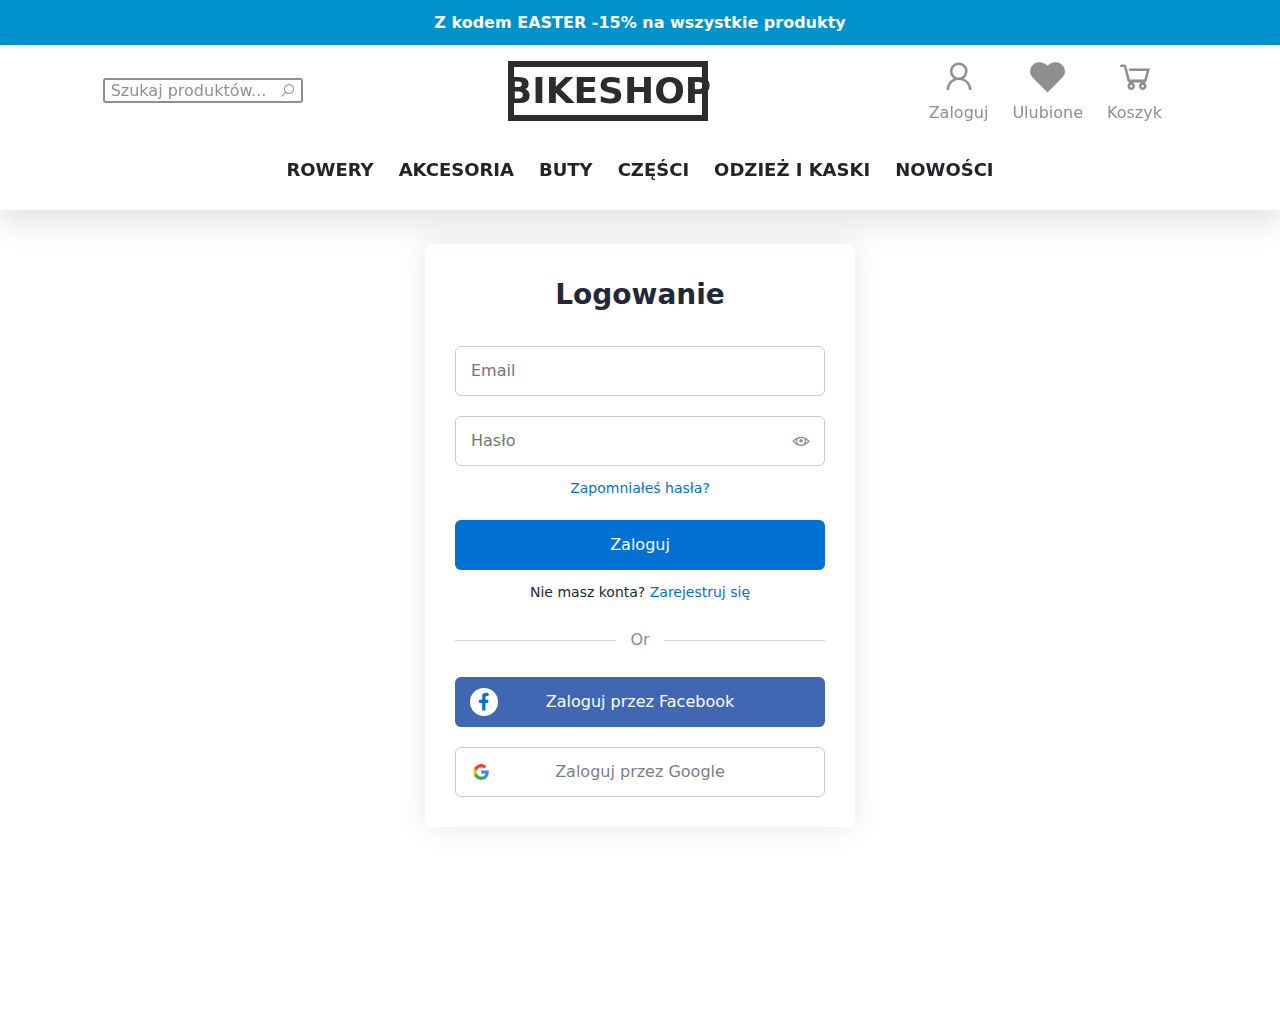
==== commit e1ab95ca: "Added login page" ====
--- a/login.html
+++ b/login.html
@@ -46,31 +46,32 @@
             </div>
         </div>
 
-        <section class="container forms" style="margin-top: 50px;">
+        <section class="forms" style="min-height: 970px;">
+            
             <div class="form login">
                 <div class="form-content">
-                    <header>Login</header>
+                    <header>Logowanie</header>
                     <form action="#">
                         <div class="field input-field">
                             <input type="email" placeholder="Email" class="input">
                         </div>
 
                         <div class="field input-field">
-                            <input type="password" placeholder="Password" class="password">
+                            <input type="password" placeholder="Hasło" class="password">
                             <i class="las la-eye eye-icon"></i>
                         </div>
 
                         <div class="form-link">
-                            <a href="#" class="forgot-pass">Forgot password?</a>
+                            <a href="#" class="forgot-pass">Zapomniałeś hasła?</a>
                         </div>
 
                         <div class="field button-field">
-                            <button>Login</button>
+                            <button>Zaloguj</button>
                         </div>
                     </form>
 
                     <div class="form-link">
-                        <span>Don't have an account? <a href="#" class="link signup-link">Signup</a></span>
+                        <span>Nie masz konta? <a href="#" class="link signup-link">Zarejestruj się</a></span>
                     </div>
                 </div>
 
@@ -78,15 +79,15 @@
 
                 <div class="media-options">
                     <a href="#" class="field facebook">
-                        <i class='bx bxl-facebook facebook-icon'></i>
-                        <span>Login with Facebook</span>
+                        <i class='lab la-facebook-f facebook-icon'></i>
+                        <span>Zaloguj przez Facebook</span>
                     </a>
                 </div>
 
                 <div class="media-options">
                     <a href="#" class="field google">
-                        <img src="#" alt="" class="google-img">
-                        <span>Login with Google</span>
+                        <img src="assets/images/googleimg.png" alt="" class="google-img">
+                        <span>Zaloguj przez Google</span>
                     </a>
                 </div>
 
@@ -96,7 +97,7 @@
 
             <div class="form signup">
                 <div class="form-content">
-                    <header>Signup</header>
+                    <header>Rejestracja</header>
                     <form action="#">
                         <div class="field input-field">
                             <input type="email" placeholder="Email" class="input">
@@ -108,16 +109,16 @@
 
                         <div class="field input-field">
                             <input type="password" placeholder="Confirm password" class="password">
-                            <i class='bx bx-hide eye-icon'></i>
+                            <i class='las la-eye eye-icon'></i>
                         </div>
 
                         <div class="field button-field">
-                            <button>Signup</button>
+                            <button>Zarejestruj się</button>
                         </div>
                     </form>
 
                     <div class="form-link">
-                        <span>Already have an account? <a href="#" class="link login-link">Login</a></span>
+                        <span>Masz już konto? <a href="#" class="link login-link">Zaloguj się</a></span>
                     </div>
                 </div>
 
@@ -125,22 +126,23 @@
 
                 <div class="media-options">
                     <a href="#" class="field facebook">
-                        <i class='bx bxl-facebook facebook-icon'></i>
-                        <span>Login with Facebook</span>
+                        <i class='lab la-facebook-f facebook-icon'></i>
+                        <span>Zaloguj przez Facebook</span>
                     </a>
                 </div>
 
                 <div class="media-options">
                     <a href="#" class="field google">
-                        <img src="#" alt="" class="google-img">
-                        <span>Login with Google</span>
+                        <img src="assets/images/googleimg.png" alt="" class="google-img">
+                        <span>Zaloguj przez Google</span>
                     </a>
                 </div>
 
             </div>
+        
         </section>
 
-
+<script src="assets/js/main.js"></script>
 
 </body>
 
--- a/assets/css/style.css
+++ b/assets/css/style.css
@@ -42,6 +42,7 @@
 }
 
 .nav {
+    z-index: 1;
     position: fixed;
     background-color: var(--color-body);
     width: 100%;
@@ -323,16 +324,13 @@
     color: #2c2c2c;
 }
 
-
-.container{
-    height: 100vh;
-    width: 100%;
-    display: flex;
-    align-items: center;
-    justify-content: center;
-    background-color: #4070f4;
-    column-gap: 30px;
-}
+.forms {
+    display: flex;
+    justify-content: center;
+    align-items: center;
+    margin-top: 50px;
+}
+
 .form{
     position: absolute;
     max-width: 430px;
@@ -340,6 +338,8 @@
     padding: 30px;
     border-radius: 6px;
     background: #FFF;
+    
+    box-shadow: 0px 0px 30px rgba(0, 0, 0, 0.1);
 }
 .form.signup{
     opacity: 0;
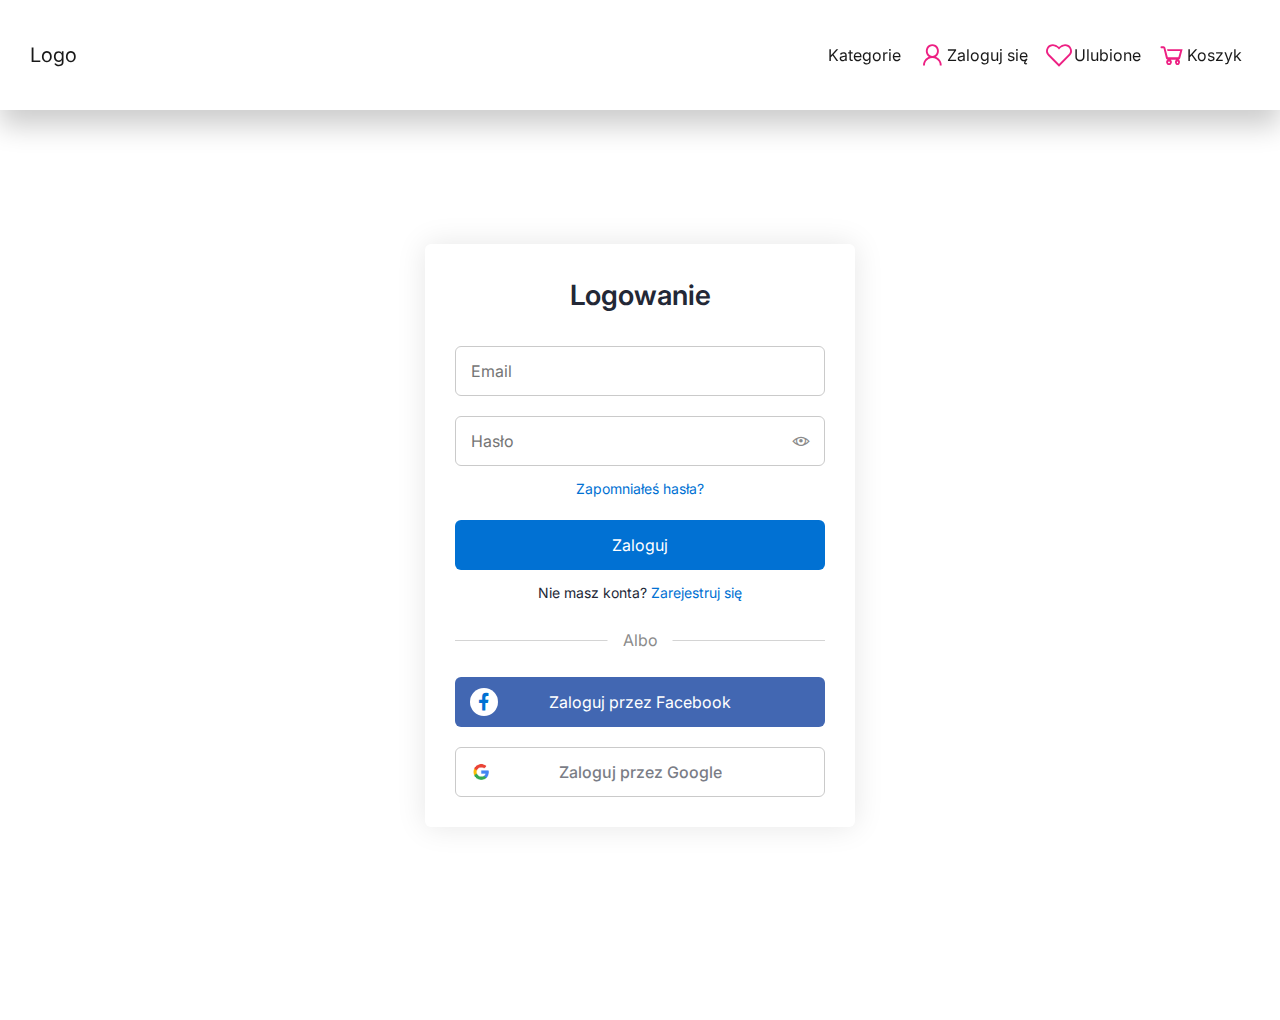
==== commit 7c0f8ef5: "Edited html" ====
--- a/login.html
+++ b/login.html
@@ -1,149 +1,144 @@
 <!DOCTYPE html>
 <html lang="en">
-
 <head>
     <meta charset="UTF-8">
     <meta http-equiv="X-UA-Compatible" content="IE=edge">
     <meta name="viewport" content="width=device-width, initial-scale=1.0">
-    <title>Login</title>
+    <title>Logowanie</title>
+    <link rel="stylesheet" href="assets/css/bootstrap.min.css">
+    <link rel="stylesheet" href="assets/css/line-awesome.min.css">
     <link rel="stylesheet" href="assets/css/style.css">
-    <link rel="stylesheet" href="assets/css/bootstrap.css">
-    <link rel="stylesheet" href="./assets/css/line-awesome.min.css">
+    <script src="assets/js/bootstrap.bundle.min.js"></script>
 </head>
-
 <body>
-
-
-    <body>
-        <div class="promotionNav">Z kodem EASTER -15% na wszystkie produkty</div>
-        <div class="nav">
-
-            <div class="navMain">
-                <div class="searchBar">Szukaj produktów...<i class="las la-search"></i></div>
-                <a href="#"><div class="navLogo">BIKESHOP</div></a>
-                <div class="userIcons ">
-                    <a href="login.html"><div class="userLogin">
+    <nav class="navbar navbar-expand-sm navbar-light navbar-style">
+        <div class="container-fluid nav-container">
+            <a class="navbar-brand" href="index.html">Logo</a>
+            <button class="navbar-toggler" type="button" data-bs-toggle="collapse" data-bs-target="#navbarID"
+                aria-controls="navbarID" aria-expanded="false" aria-label="Toggle navigation">
+                <span class="navbar-toggler-icon"></span>
+            </button>
+            <div class="collapse navbar-collapse" id="navbarID" style="flex-grow: 0;">
+                <div class="navbar-nav navbar-functions">
+                    <a class="nav-link active" aria-current="page" href="#">
+                        Kategorie
+                    </a>
+                    <a class="nav-link active userFunctions" aria-current="page" href="login.html">
                         <i class="las la-user"></i>
-                        Zaloguj
-                    </div></a>
-                    <div class="userFavorite">
-                        <i class="las la-heart"></i>
+                        Zaloguj się
+                    </a>
+                    <a class="nav-link active userFunctions" aria-current="page" href="#">
+                        <i class="lar la-heart"></i>
                         Ulubione
-                    </div>
-                    <div class="userCart">
+                    </a>
+                    <a class="nav-link active userFunctions" aria-current="page" href="#">
                         <i class="las la-shopping-cart"></i>
                         Koszyk
-                    </div>
+                    </a>
+                    
                 </div>
             </div>
-            <div class="categoriesNav">
-                <a>ROWERY</a>
-                <a>AKCESORIA</a>
-                <a>BUTY</a>
-                <a>CZĘŚCI</a>
-                <a>ODZIEŻ I KASKI</a>
-                <a>NOWOŚCI</a>
+        </div>
+    </nav>
+
+    <section class="forms" style="min-height: 970px;">
+            
+        <div class="form login">
+            <div class="form-content">
+                <header>Logowanie</header>
+                <form action="#">
+                    <div class="field input-field">
+                        <input type="email" placeholder="Email" class="input">
+                    </div>
+
+                    <div class="field input-field">
+                        <input type="password" placeholder="Hasło" class="password">
+                        <i class="las la-eye eye-icon"></i>
+                    </div>
+
+                    <div class="form-link">
+                        <a href="#" class="forgot-pass">Zapomniałeś hasła?</a>
+                    </div>
+
+                    <div class="field button-field">
+                        <button>Zaloguj</button>
+                    </div>
+                </form>
+
+                <div class="form-link">
+                    <span>Nie masz konta? <a href="#" class="link signup-link">Zarejestruj się</a></span>
+                </div>
             </div>
+
+            <div class="line"></div>
+
+            <div class="media-options">
+                <a href="#" class="field facebook">
+                    <i class='lab la-facebook-f facebook-icon'></i>
+                    <span>Zaloguj przez Facebook</span>
+                </a>
+            </div>
+
+            <div class="media-options">
+                <a href="#" class="field google">
+                    <img src="assets/images/googleimg.png" alt="" class="google-img">
+                    <span>Zaloguj przez Google</span>
+                </a>
+            </div>
+
         </div>
 
-        <section class="forms" style="min-height: 970px;">
-            
-            <div class="form login">
-                <div class="form-content">
-                    <header>Logowanie</header>
-                    <form action="#">
-                        <div class="field input-field">
-                            <input type="email" placeholder="Email" class="input">
-                        </div>
+        <!-- Signup Form -->
 
-                        <div class="field input-field">
-                            <input type="password" placeholder="Hasło" class="password">
-                            <i class="las la-eye eye-icon"></i>
-                        </div>
+        <div class="form signup">
+            <div class="form-content">
+                <header>Rejestracja</header>
+                <form action="#">
+                    <div class="field input-field">
+                        <input type="email" placeholder="Email" class="input">
+                    </div>
 
-                        <div class="form-link">
-                            <a href="#" class="forgot-pass">Zapomniałeś hasła?</a>
-                        </div>
+                    <div class="field input-field">
+                        <input type="password" placeholder="Stwórz hasło" class="password">
+                    </div>
 
-                        <div class="field button-field">
-                            <button>Zaloguj</button>
-                        </div>
-                    </form>
+                    <div class="field input-field">
+                        <input type="password" placeholder="Potwierdź hasło" class="password">
+                        <i class='las la-eye eye-icon'></i>
+                    </div>
 
-                    <div class="form-link">
-                        <span>Nie masz konta? <a href="#" class="link signup-link">Zarejestruj się</a></span>
+                    <div class="field button-field">
+                        <button>Zarejestruj się</button>
                     </div>
+                </form>
+
+                <div class="form-link">
+                    <span>Masz już konto? <a href="#" class="link login-link">Zaloguj się</a></span>
                 </div>
-
-                <div class="line"></div>
-
-                <div class="media-options">
-                    <a href="#" class="field facebook">
-                        <i class='lab la-facebook-f facebook-icon'></i>
-                        <span>Zaloguj przez Facebook</span>
-                    </a>
-                </div>
-
-                <div class="media-options">
-                    <a href="#" class="field google">
-                        <img src="assets/images/googleimg.png" alt="" class="google-img">
-                        <span>Zaloguj przez Google</span>
-                    </a>
-                </div>
-
             </div>
 
-            <!-- Signup Form -->
+            <div class="line"></div>
 
-            <div class="form signup">
-                <div class="form-content">
-                    <header>Rejestracja</header>
-                    <form action="#">
-                        <div class="field input-field">
-                            <input type="email" placeholder="Email" class="input">
-                        </div>
+            <div class="media-options">
+                <a href="#" class="field facebook">
+                    <i class='lab la-facebook-f facebook-icon'></i>
+                    <span>Zaloguj przez Facebook</span>
+                </a>
+            </div>
 
-                        <div class="field input-field">
-                            <input type="password" placeholder="Create password" class="password">
-                        </div>
+            <div class="media-options">
+                <a href="#" class="field google">
+                    <img src="assets/images/googleimg.png" alt="" class="google-img">
+                    <span>Zaloguj przez Google</span>
+                </a>
+            </div>
 
-                        <div class="field input-field">
-                            <input type="password" placeholder="Confirm password" class="password">
-                            <i class='las la-eye eye-icon'></i>
-                        </div>
+        </div>
+    
+    </section>
 
-                        <div class="field button-field">
-                            <button>Zarejestruj się</button>
-                        </div>
-                    </form>
-
-                    <div class="form-link">
-                        <span>Masz już konto? <a href="#" class="link login-link">Zaloguj się</a></span>
-                    </div>
-                </div>
-
-                <div class="line"></div>
-
-                <div class="media-options">
-                    <a href="#" class="field facebook">
-                        <i class='lab la-facebook-f facebook-icon'></i>
-                        <span>Zaloguj przez Facebook</span>
-                    </a>
-                </div>
-
-                <div class="media-options">
-                    <a href="#" class="field google">
-                        <img src="assets/images/googleimg.png" alt="" class="google-img">
-                        <span>Zaloguj przez Google</span>
-                    </a>
-                </div>
-
-            </div>
-        
-        </section>
-
+<script src="https://code.jquery.com/jquery-2.1.3.min.js"></script>
 <script src="assets/js/main.js"></script>
-
+    
 </body>
-
 </html>--- a/assets/css/style.css
+++ b/assets/css/style.css
@@ -19,310 +19,159 @@
     font-family: var(--font-base), sans-serif;
 }
 
-.main {
-    display: flex;
-    flex-direction: column;
-}
-
-.promotionNav {
+
+.navbar {
     position: fixed;
-    background-color: var(--color-base);
-    color: #ffff;
-    font-weight: 700;
+    margin: auto;
+    top: 0;
+    left: 0;
+    right: 0;
+    z-index: 99;
+}
+
+.navbar-style {
+    background-color: var(--color-body);
+    box-shadow: 0px 16px 26px rgba(0, 0, 0, 0.2);
+    height: 110px;
+
+}
+
+.nav-container {
+    padding: 0 30px;
+}
+
+.navbar-functions {
+    display: flex;
+    align-items: center;
+    justify-content: center;
+}
+
+@media (orientation: portrait){
+    nav .show {
+        background: rgba(0,0,0,.9);
+        flex-direction: column;
+        left: 0;
+        padding: 8vw 0vw 5vw 1vw;
+        position: fixed;
+        top: 0;
+        width: 100%;
+        z-index: -1;
+        top: 110px;
+    }
+    }
+
+
+        
+        @media (orientation: portrait){
+        .navbar-light .navbar-nav .nav-link.active {
+            color: #ffffff;
+        }}
     
-    display: flex;
-    flex-direction: row;
-    justify-content: center;
-    align-items: center;
-    width: 100%;
-    height: 45px;
-    top: 0;
-    margin-bottom: 24px;
-    
-}
-
-.nav {
-    z-index: 1;
-    position: fixed;
-    background-color: var(--color-body);
-    width: 100%;
-    height: 165px;
-    display: flex;
-    justify-content: center;
-    align-items: center;
-    flex-direction: column;
-    box-shadow: 0px 16px 26px rgba(0, 0, 0, 0.1);
-    top: 45px;
-    left: 0;
-    
-}
-
-.navMain {
-    display: flex;
-    justify-content: space-around;
-    align-items: center;
-    flex-direction: row;
-    width: 100%;
-    margin-bottom: 24px;
-}
-
-a:link {
-    text-decoration: none;
-}
-
-.searchBar {
-    color: #8F8F8F;
-    font-size: 16px;
-    width: 200px;
-    height: 25px;
-    border: 2px solid #8F8F8F;
-    border-radius: 3px;
-    padding: 4px 6px;
-}
-
-.searchBar {
-    display: flex;
-    justify-content: space-between;
-    align-items: center;
-    flex-direction: row;
-}
-
-.navLogo {
-    display: flex;
-    justify-content: center;
-    align-items: center;
-    padding: 8px 8px;
-    width: 200px;
-    height: 60px;
-    border: 6px solid #2c2c2c;
-    color: #2c2c2c;
-    font-size: 36px;
-    font-weight: 700;
-}
-
-.userIcons {
-    display: flex;
-    justify-content: center;
-    align-items: center;
-    width: 264px;
-    height: 56px;
-    gap: 24px;
-}
-
-.userLogin {
-    display: flex;
-    flex-direction: column;
-    justify-content: center;
-    align-items: center;
-    color: #8F8F8F;
-    gap: 5px;
-}
-
-.userFavorite {
-    display: flex;
-    flex-direction: column;
-    justify-content: center;
-    align-items: center;
-    color: #8F8F8F;
-    gap: 5px;
-}
-
-.userCart {
-    display: flex;
-    flex-direction: column;
-    justify-content: center;
-    align-items: center;
-    color: #8F8F8F;
-    gap: 5px;
-}
-
-.userIcons i {
-    color: #8f8f8f;
-    font-size: 40px;
-}
-
-.categoriesNav {
-    display: flex;
-    justify-content: center;
-    align-items: center;
-    flex-direction: row;
-    width: 100%;
-    height: 50px;
-    background-color: #ffff;
-    gap: 25px;
-}
-
-.categoriesNav a {
-    font-weight: 700;
-    color: #1e1e1e;
-    font-size: 18px;
-}
-
-.banner_container {
-    position: static;
+
+.userFunctions {
+    display: flex;
+    align-items: center;
+    justify-content: center;
+}
+
+.userFunctions i {
+
+    color: #ed2083;
+    font-size: 30px;
+}
+
+
+.banner_middle {
     width: 100%;
     height: 350px;
-    overflow: hidden;
-    margin-bottom: 50px;
-}
-
-.banner_middle1 {
-    position:static;
-    width: 100%;
-    height: 350px;
-    background-image: linear-gradient(rgba(0, 0, 0, 0.6), rgba(0, 0, 0, 0.8)), url(/assets/images/pexels-philipp-m-100582.jpg);
+    background-image: linear-gradient(rgba(0, 0, 0, 0.3), rgba(0, 0, 0, 0.8)), url(/assets/images/pexels-mark-mccammon-1080721.jpg);
     background-size: cover;
     background-repeat: no-repeat;
     background-position: center center;
     padding: 24px;
-    
-}
-
-.banner_middle1 {
-    display: flex;
-    flex-direction: row;
+    margin-bottom: 50px;
+}
+
+.banner_row {
+    display: flex;
+    width: 100%;
+    height: 100%;
     justify-content: space-between;
     align-items: end;
-}
-
-.banner_heading {
-    display: flex;
+    color: white;
+}
+
+.banner_middle h1 {
+    color: #ed2083;
+    font-weight: bold;
+}
+
+.banner_middle span {
+    font-size: 24px;
+}
+
+.banner_middle button {
+    background-color: #ed2083;
+    color: #fff;
+    font-size: 18px;
+    font-weight: 700;
+    border: none;
+    border-radius: 10px;
+    padding: 10px 25px;
+}
+
+.space-line {
+    width: 100%;
+    height: 1px;
+    background-color: #8f8f8f;
+    margin-bottom: 24px;
+}
+
+.featured-section {
+    width: 100%;
+    display: flex;
+    align-items: center;
+    justify-content: center;
     flex-direction: column;
-    
-}
-
-h1 {
-    color: var(--color-base);
-}
-
-.banner_heading p {
-    color: #ffff;
-    font-weight: 500;
-    font-size: 28px;
-}
-
-.banner_btn {
-    background-color: #0092cc;
-    border-radius: 20px;
-    display: flex;
-    flex-direction: row;
-    justify-content: center;
-    align-items: center;
-    padding: 5px 10px;
-    width: 172px;
-    height: 49px;
-    font-weight: 700;
-    color: #ffff;
-}
-
-.banner_middle2 {
-    
-    width: 100%;
+}
+
+.product-container {
+    width: 100%;
+    justify-content: center;
+    gap: 24px;
+    margin-top: 24px;
+}
+
+.product {
+    background-color: #ffffff;
+    width: 305px;
     height: 350px;
-    background-image: linear-gradient(rgba(0, 0, 0, 0.6), rgba(0, 0, 0, 0.8)), url(/assets/images/pexels-mike-1174103.jpg);
-    background-size: cover;
-    background-repeat: no-repeat;
-    background-position: center center;
-}
-
-.banner_middle3 {
-    position:static;
-    width: 100%;
-    height: 350px;
-    background-image: linear-gradient(rgba(0, 0, 0, 0.6), rgba(0, 0, 0, 0.8)), url(/assets/images/pexels-irene-lasus-90454.jpg);
-    background-size: cover;
-    background-repeat: no-repeat;
-    background-position: center center;
-}
-
-
-
-.dot {
-    height: 15px;
-    width: 15px;
-    margin: 0 2px;
-    background-color: #bbb;
-    border-radius: 50%;
-    display: inline-block;
-    transition: background-color 0.6s ease;
-  }
-
-
-.products_container {
-    margin-top: 24px;
-    width: 100%;
-    height: 350px;
-    display: flex;
-    align-items: center;
-    flex-direction: row;
-    gap: 24px;
-}
-
-.product {
-    display: flex;
-    justify-content: center;
+    transition: transform .3s;
+    padding: 20px;
+    display: flex;
     flex-direction: column;
-    padding: 16px;
-    background-color: #ffff;
-    width: 246px;
-    height: 290px;
-    box-shadow: 0px 0px 30px rgba(0, 0, 0, 0.1);
+    color: #1e1e1e;
+    font-size: 20px;
+    box-shadow: 0px 0px 18px rgba(0, 0, 0, 0.2);
+}
+
+.product:hover {
+    transform: scale(1.1);
 }
 
 .product img {
-
-    height: 70%;
-}
-
-.product_info {
-    display: flex;
-    flex-direction: column;
-    width: 100%;
-
-}
-
-.product_price {
-    display: flex;
-    align-items: center;
-    gap: 5px;
-    font-weight: 700;
-}
-
-.product_currency {
-    font-size: 12px;
-}
-
-
-
-
-
-
-
-
-
-.footer {
-    
-    display: flex;
-    justify-content: space-between;
-    align-items: center;
-    padding: 5px 32px;
-    bottom: 0;
-    
-}
-
-.footer_socials {
-    display: flex;
-    justify-content: center;
-    align-items: center;
-    font-size: 28px;
-    gap: 24px;
-    color: #2c2c2c;
-    
-}
-
-.footer a {
-    color: #2c2c2c;
-}
+    width: 100%;
+    height: 80%;
+}
+
+.product-name {
+    font-weight: bold;
+}
+
+.product-currency {
+    font-size: 14px;
+}
+
 
 .forms {
     display: flex;
@@ -430,7 +279,7 @@
     background-color: #d4d4d4;
 }
 .line::before{
-    content: 'Or';
+    content: 'Albo';
     position: absolute;
     top: 50%;
     left: 50%;
@@ -485,9 +334,4 @@
         padding: 20px 10px;
     }
     
-}
- 
-
-
-
-
+}